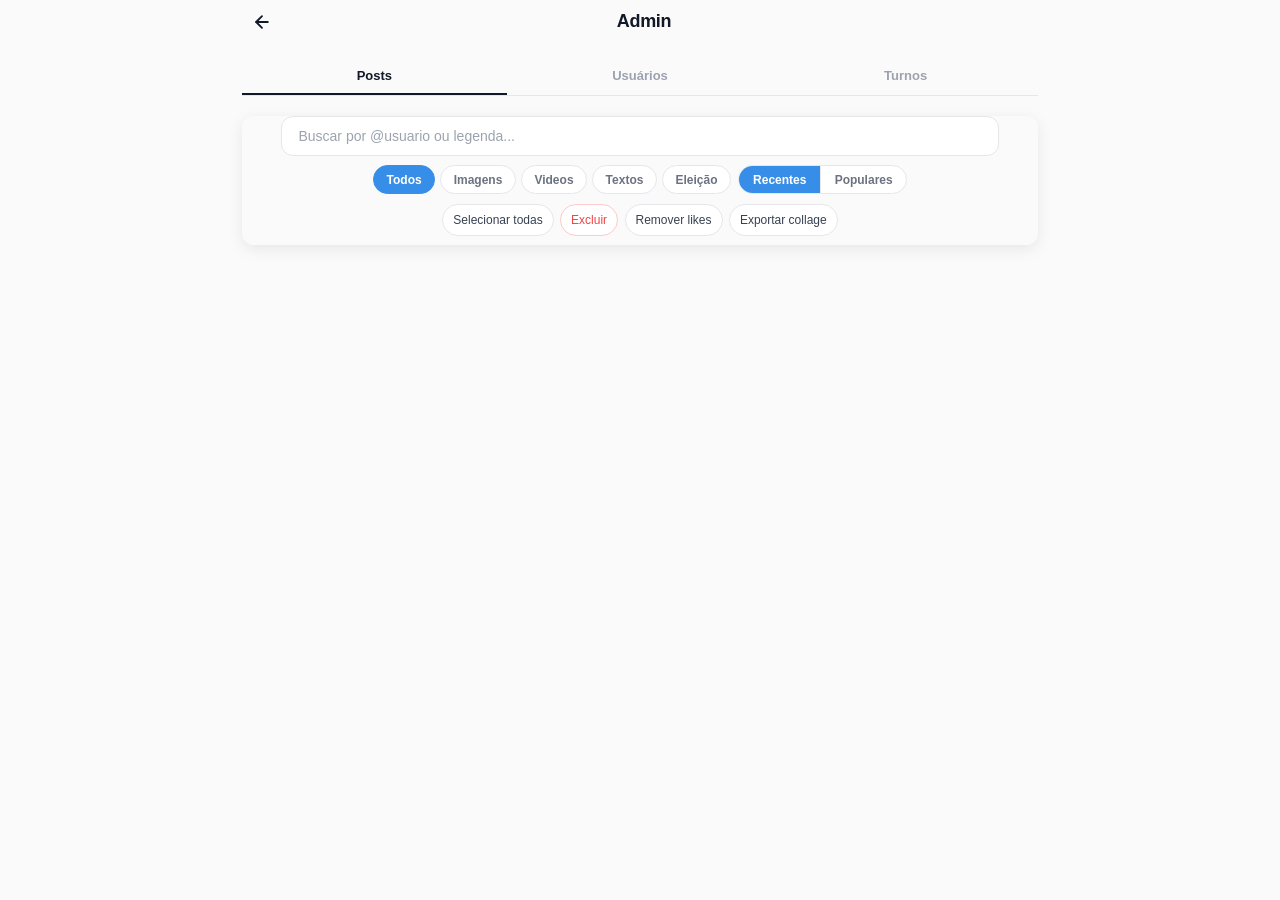
==== templates/admin.html @ de0dff38 "style: wrap admin posts toolbar rows and set search to 90 percent width" ====
<!doctype html>
<html lang="pt-BR">
<head>
  <meta charset="utf-8">
  <meta name="viewport" content="width=device-width, initial-scale=1">
  <title>Admin — ArteBonitinha</title>
  <link rel="stylesheet" href="/static/css/style.css">
  <link rel="stylesheet" href="/static/css/admin.css">
  <script src="/static/js/theme.js"></script>
</head>
<body class="admin-page">

  <div class="admin-header">
    <a href="/" class="admin-back"><svg class="back-icon" width="20" height="20" viewBox="0 0 24 24" fill="none" stroke="currentColor" stroke-width="2.2" stroke-linecap="round" stroke-linejoin="round"><path d="M19 12H5"></path><path d="m12 19-7-7 7-7"></path></svg></a>
    <h2>Admin</h2>
    <div class="admin-header-spacer"></div>
  </div>

  <div class="admin-tabs">
    <button class="admin-tab active" data-tab="posts">Posts</button>
    <button class="admin-tab" data-tab="users">Usuários</button>
    <button class="admin-tab" data-tab="turnos">Turnos</button>
  </div>

  <div class="admin-actions" id="actionsPosts">
    <input type="text" class="posts-search" id="postsSearch" placeholder="Buscar por @usuario ou legenda...">
    <div class="admin-scrollrow">
      <div class="admin-post-filters">
        <button class="admin-filter active" data-filter="all">Todos</button>
        <button class="admin-filter" data-filter="image">Imagens</button>
        <button class="admin-filter" data-filter="video">Videos</button>
        <button class="admin-filter" data-filter="text">Textos</button>
        <button class="admin-filter" data-filter="eleicao">Eleição</button>
      </div>
      <div class="admin-sortseg">
        <button class="admin-sortbtn active" data-sort="recent">Recentes</button>
        <button class="admin-sortbtn" data-sort="popular">Populares</button>
      </div>
    </div>
    <div class="admin-scrollrow admin-post-actions-row">
      <button class="admin-btn outline" id="adminSelectAll">Selecionar todas</button>
      <button class="admin-btn danger" id="adminDeleteSelected">Excluir</button>
      <button class="admin-btn outline" id="adminRemoveLikes">Remover likes</button>
      <button class="admin-btn outline" id="adminExportCollage">Exportar collage</button>
    </div>
    <span id="adminStatus"></span>
  </div>

  <div id="tabPosts">
    <div class="admin-grid" id="adminGrid"></div>
    <div class="admin-text-list" id="adminTextList"></div>
  </div>

  <div id="tabUsers" style="display:none">
    <div class="users-search-wrap">
      <input type="text" class="users-search" id="usersSearch" placeholder="Buscar usuário...">
      <span class="users-count" id="usersCount"></span>
    </div>
    <div class="users-list" id="usersList"></div>
  </div>

  <div id="tabTurnos" style="display:none">
    <div class="turnos-panel">
      <div class="turnos-stats">
        <div class="turnos-stat">
          <span class="turnos-stat-label">Turno atual</span>
          <strong id="turnoNumber"></strong>
        </div>
        <div class="turnos-stat">
          <span class="turnos-stat-label">Imagens na disputa</span>
          <strong id="turnoActiveCount"></strong>
        </div>
      </div>
      <div class="turnos-stats">
        <label class="turnos-stat">
          <span class="turnos-stat-label">Passam para a próxima fase</span>
          <input type="number" id="turnoCutoff" value="3" min="1">
        </label>
        <label class="turnos-stat">
          <span class="turnos-stat-label">Modo voto único</span>
          <span class="turnos-check"><input type="checkbox" id="turnoSingleVote">Ativar</span>
        </label>
      </div>
      <div class="turnos-stats">
        <div class="turnos-stat">
          <button class="admin-btn danger" id="turnoAdvance">Avançar turno</button>
        </div>
        <div class="turnos-stat">
          <button class="admin-btn outline" id="turnoReset">Resetar turnos</button>
        </div>
      </div>
      <div class="turnos-history" id="turnosHistory"></div>
    </div>
    <div class="admin-grid" id="turnoGrid"></div>
  </div>

  <div class="admin-actions" id="actionsUsers" style="display:none"></div>

  <div class="admin-actions" id="actionsTurnos" style="display:none"></div>

  <div class="confirm-overlay" id="confirmModal">
    <div class="confirm-card">
      <p id="confirmMsg"></p>
      <div class="confirm-actions">
        <button id="confirmNo" class="confirm-btn">Não</button>
        <button id="confirmYes" class="confirm-btn danger">Excluir</button>
      </div>
    </div>
  </div>

  <script src="/static/js/admin.js"></script>
</body>
</html>
---- static/css/style.css ----
/* === Reset & Base === */
*,
*::before,
*::after {
  margin: 0;
  padding: 0;
  box-sizing: border-box;
}

html {
  font-size: 16px;
  -webkit-text-size-adjust: 100%;
  scrollbar-width: none;
}

html::-webkit-scrollbar {
  display: none;
}

:root {
  color-scheme: light;
  --bg: #fafafa;
  --surface: #ffffff;
  --surface-2: #f3f4f6;
  --surface-3: #f9fafb;
  --border: #e5e7eb;
  --border-strong: #d1d5db;
  --text: #111827;
  --text-soft: #374151;
  --text-secondary: #6b7280;
  --text-muted: #9ca3af;
  --btn-bg: #378ee9;
  --btn-text: #ffffff;
  --btn-hover: #2a7ad4;
  --danger: #ef4444;
  --danger-soft: #fef2f2;
  --accent: #1877f2;
  --accent-soft: #e4f0ff;
  --button-secondary: #e5e7eb;
}

[data-theme="dark"] {
  color-scheme: dark;
  --bg: #000000;
  --surface: #121212;
  --surface-2: #1a1a1a;
  --surface-3: #262626;
  --border: #262626;
  --border-strong: #3a3a3a;
  --text: #f5f5f5;
  --text-soft: #e0e0e0;
  --text-secondary: #a8a8a8;
  --text-muted: #8e8e8e;
  --btn-bg: #378ee9;
  --btn-text: #ffffff;
  --btn-hover: #2a7ad4;
  --danger: #ed4956;
  --danger-soft: #2a1a1a;
  --accent: #4599ff;
  --accent-soft: #1a2a3a;
  --button-secondary: #2a2a2a;
}

[data-theme="dark"] .rank-gold { background: #3a2f14; color: #fcd34d; }
[data-theme="dark"] .rank-silver { background: #2a2f36; color: #cbd5e1; }
[data-theme="dark"] .rank-bronze { background: #3a2616; color: #fdba74; }

[data-theme="dark"] img[src$="/upvote.svg"],
[data-theme="dark"] img[src$="/comments.svg"],
[data-theme="dark"] img[src$="/download.svg"],
[data-theme="dark"] img[src$="/grid.svg"],
[data-theme="dark"] img[src$="/back.svg"],
[data-theme="dark"] img[src$="/trash.svg"],
[data-theme="dark"] img[src$="/zip.svg"],
[data-theme="dark"] img[src$="/NSFW.svg"],
[data-theme="dark"] img[src$="/eleicao.svg"],
[data-theme="dark"] img[src$="/image.svg"],
[data-theme="dark"] img[src$="/camera.svg"] {
  filter: invert(1);
}

body {
  font-family: -apple-system, BlinkMacSystemFont, "Segoe UI", Roboto, "Helvetica Neue", Arial, sans-serif;
  color: var(--text);
  background: var(--bg);
  min-height: 100dvh;
  line-height: 1.5;
  -webkit-tap-highlight-color: transparent;
  -webkit-font-smoothing: antialiased;
  overflow-x: hidden;
  scrollbar-width: none;
}

body::-webkit-scrollbar {
  display: none;
}

img {
  display: block;
  max-width: 100%;
}

/* === Header === */
header {
  display: flex;
  align-items: center;
  justify-content: space-between;
  padding: 0 1rem;
  height: 42px;
  background: var(--surface);
  border-bottom: 1px solid var(--border);
  position: sticky;
  top: 0;
  z-index: 100;
  transition: transform 0.25s ease;
}

header.hidden {
  transform: translateY(-100%);
}

.header-sections {
  width: 100%;
  max-width: 640px;
  display: flex;
  height: 42px;
  background: var(--surface);
  border-bottom: 1px solid var(--border);
  margin: 0 auto;
}

.header-section {
  position: relative;
  height: 100%;
  flex: 1;
  display: flex;
  align-items: center;
  justify-content: center;
  cursor: pointer;
  font-weight: 500;
  color: var(--text-muted);
  transition: color 0.2s ease, border-color 0.2s ease;
  border-bottom: 2px solid transparent;
}

.header-section:hover {
  color: var(--text-soft);
}

.header-section.active {
  color: var(--text);
  border-bottom-color: var(--accent);
}

.header-section-sort {
  position: absolute;
  right: 0;
  top: 0;
  width: 15%;
  height: 100%;
  display: flex;
  align-items: center;
  justify-content: center;
}

.header-section-arrow {
  background: none;
  border: none;
  padding: 0;
  color: inherit;
  cursor: pointer;
  display: flex;
  align-items: center;
}

.header-sort-menu {
  position: absolute;
  top: 100%;
  right: 0;
  background: var(--surface);
  border: 1px solid var(--border);
  border-radius: 8px;
  box-shadow: 0 4px 12px rgba(0, 0, 0, 0.1);
  z-index: 200;
  overflow: hidden;
}

.header-sort-menu button {
  display: block;
  width: 100%;
  padding: 0.5rem 1rem;
  background: none;
  border: none;
  cursor: pointer;
  font-size: 0.85rem;
  color: var(--text);
  white-space: nowrap;
  transition: background 0.15s ease;
}

.header-sort-menu button:hover {
  background: var(--surface-2);
}

.header-sort-menu button.active {
  font-weight: 600;
  color: var(--accent);
}

.single-vote-badge {
  margin-left: 6px;
  padding: 1px 7px;
  border-radius: 999px;
  background: var(--accent);
  color: #fff;
  font-size: 0.5625rem;
  font-weight: 700;
  white-space: nowrap;
}

.single-vote-badge[hidden] {
  display: none;
}

.logo {
  display: flex;
  align-items: center;
  gap: 0.5rem;
}

#logo-img {
  width: 30px;
  height: 30px;
  border-radius: 6px;
  overflow: hidden;
}

#logo-img img {
  width: 100%;
  height: 100%;
  object-fit: cover;
}

#logo-name {
  font-size: 1rem;
  font-weight: 600;
  color: var(--text);
  letter-spacing: -0.2px;
}

.user {
  flex-shrink: 0;
  position: relative;
  display: flex;
  align-items: center;
  gap: 0.5rem;
}

.header-grid-btn {
  width: 30px;
  height: 30px;
  border: none;
  border-radius: 8px;
  background: transparent;
  cursor: pointer;
  display: flex;
  align-items: center;
  justify-content: center;
  transition: background 0.15s;
  padding: 0;
}
.header-grid-btn:hover {
  background: var(--surface-2);
}
.header-grid-btn img {
  width: 18px;
  height: 18px;
}

#user-avatar {
  width: 30px;
  height: 30px;
  border-radius: 50%;
  overflow: hidden;
  cursor: pointer;
  transition: opacity 0.15s;
}

#user-avatar:hover {
  opacity: 0.8;
}

#user-avatar img {
  width: 100%;
  height: 100%;
  object-fit: cover;
}

.user-menu {
  display: none;
  position: absolute;
  top: 38px;
  right: 0;
  background: var(--surface);
  border-radius: 8px;
  box-shadow: 0 4px 12px rgba(0,0,0,0.08), 0 0 0 1px rgba(0,0,0,0.04);
  overflow: hidden;
  z-index: 200;
  min-width: 148px;
}

.user-menu.open {
  display: block;
}

.menu-item {
  display: block;
  width: 100%;
  padding: 0.5rem 0.75rem;
  border: none;
  background: none;
  font-size: 0.8125rem;
  font-family: inherit;
  text-align: left;
  color: var(--text-soft);
  cursor: pointer;
  transition: background 0.1s;
}

.menu-item:hover {
  background: var(--surface-2);
}

/* === Header Bell + Notifications === */
.header-bell {
  position: relative;
  background: none;
  border: none;
  color: var(--text-soft);
  cursor: pointer;
  padding: 0.25rem;
  display: flex;
  align-items: center;
  justify-content: center;
  border-radius: 50%;
  transition: background 0.15s;
}

.header-bell:hover {
  background: var(--surface-2);
}

.header-bell-badge {
  position: absolute;
  top: -2px;
  right: -2px;
  background: #f43f5e;
  color: #fff;
  font-size: 0.5625rem;
  font-weight: 700;
  min-width: 14px;
  height: 14px;
  border-radius: 7px;
  display: flex;
  align-items: center;
  justify-content: center;
  padding: 0 3px;
  line-height: 1;
  pointer-events: none;
}

.notif-panel {
  position: absolute;
  top: 38px;
  right: 0;
  background: var(--surface);
  border-radius: 8px;
  box-shadow: 0 4px 12px rgba(0,0,0,0.08), 0 0 0 1px rgba(0,0,0,0.04);
  z-index: 250;
  width: 300px;
  max-height: 400px;
  display: flex;
  flex-direction: column;
  overflow: hidden;
}

.notif-panel[hidden] {
  display: none;
}

.notif-header {
  display: flex;
  align-items: center;
  justify-content: space-between;
  padding: 0.5rem 0.75rem;
  border-bottom: 1px solid var(--border);
}

.notif-title {
  font-size: 0.8125rem;
  font-weight: 700;
  color: var(--text);
}

.notif-push-toggle {
  background: none;
  border: none;
  color: var(--text-muted);
  cursor: pointer;
  padding: 0.2rem;
  border-radius: 50%;
  display: flex;
  align-items: center;
  justify-content: center;
  transition: color 0.15s;
}

.notif-push-toggle:hover {
  color: var(--text);
}

.notif-push-toggle.active {
  color: #f43f5e;
}

.notif-list {
  overflow-y: auto;
  flex: 1;
}

.notif-item {
  padding: 0.5rem 0.75rem;
  border-bottom: 1px solid var(--border);
  cursor: pointer;
  transition: background 0.1s;
}

.notif-item.unread {
  background: var(--surface-2);
}

.notif-item:hover {
  background: var(--surface-2);
}

.notif-item:last-child {
  border-bottom: none;
}

.notif-item-title {
  font-size: 0.75rem;
  font-weight: 700;
  color: var(--text);
  margin-bottom: 0.125rem;
}

.notif-item-body {
  font-size: 0.6875rem;
  color: var(--text-muted);
}

.notif-item-time {
  font-size: 0.5625rem;
  color: var(--text-muted);
  margin-top: 0.125rem;
  opacity: 0.7;
}

.notif-empty {
  padding: 1rem;
  text-align: center;
  font-size: 0.75rem;
  color: var(--text-muted);
}

.notif-clear {
  display: block;
  width: 100%;
  padding: 0.4rem 0.75rem;
  border: none;
  border-bottom: 1px solid var(--border);
  background: none;
  font-size: 0.6875rem;
  font-family: inherit;
  font-weight: 600;
  color: var(--text-muted);
  cursor: pointer;
  text-align: right;
  transition: color 0.15s;
}

.notif-clear:hover {
  color: #f43f5e;
}

/* === Comments === */
.comments-section {
  border-top: 1px solid var(--border);
  padding: 0.75rem 1rem;
}

.comments-list {
  display: flex;
  flex-direction: column;
  max-height: 300px;
  overflow-y: auto;
  margin-bottom: 0.5rem;
  gap: 0.125rem;
}

/* Facebook-style comment */
.comment {
  font-size: 0.8125rem;
  line-height: 1.35;
  position: relative;
}

.comment-main {
  display: flex;
  gap: 0.5rem;
  padding: 0.375rem 0;
}

.comment-avatar {
  width: 32px;
  height: 32px;
  border-radius: 50%;
  overflow: hidden;
  flex-shrink: 0;
  background: var(--surface-2);
}

.comment-avatar img {
  width: 100%;
  height: 100%;
  object-fit: cover;
}

.comment-body {
  flex: 1;
  min-width: 0;
}

.comment-bubble {
  background: var(--surface-3);
  border-radius: 12px;
  padding: 0.375rem 0.625rem;
  display: inline-block;
  max-width: 100%;
}

.comment-user {
  font-weight: 700;
  font-size: 0.8125rem;
  display: block;
  margin-bottom: 0.2rem;
}

.comment-text {
  color: var(--text-soft);
  word-break: break-word;
  display: block;
}

.comment-meta {
  display: flex;
  flex-wrap: wrap;
  align-items: center;
  gap: 0.625rem;
  padding: 0.125rem 0.625rem;
}

.comment-time {
  font-size: 0.6875rem;
  color: var(--text-muted);
}

.comment-reply-btn {
  border: none;
  background: none;
  color: var(--text-muted);
  font-size: 0.6875rem;
  font-weight: 700;
  font-family: inherit;
  cursor: pointer;
  padding: 0;
  border-radius: 4px;
  transition: color 0.15s;
  text-transform: uppercase;
  letter-spacing: 0.02em;
}

.comment-reply-btn:hover {
  color: var(--text-secondary);
}

.comment-like-btn {
  border: none;
  background: none;
  color: var(--text-muted);
  font-size: 0.6875rem;
  font-weight: 700;
  font-family: inherit;
  cursor: pointer;
  padding: 0;
  border-radius: 4px;
  transition: color 0.15s;
  display: inline-flex;
  align-items: center;
  gap: 0.15rem;
}

.comment-like-btn:hover {
  color: var(--danger);
}

.comment-like-btn.liked {
  color: var(--danger);
}

.comment-like-count {
  font-size: 0.6875rem;
  font-weight: 700;
  color: var(--text-muted);
  cursor: pointer;
  border-radius: 4px;
  padding: 0 0.125rem;
}

.comment-like-count:hover {
  color: var(--text-secondary);
}

.comment-likers {
  flex-basis: 100%;
  display: flex;
  flex-wrap: wrap;
  gap: 0.25rem;
  padding: 0.2rem 0;
}

.comment-likers[hidden] {
  display: none;
}

.comment-liker-tag {
  font-size: 0.625rem;
  font-weight: 600;
  background: var(--surface-2);
  color: var(--text-secondary);
  border-radius: 8px;
  padding: 0.125rem 0.4rem;
  white-space: nowrap;
}

/* === Comment owner menu (3 dots) === */
.comment-owner-actions {
  position: relative;
  flex-shrink: 0;
}

.comment-menu-btn,
.feed-menu-btn {
  background: none;
  border: none;
  cursor: pointer;
  padding: 4px;
  border-radius: 50%;
  color: var(--text-secondary);
  display: inline-flex;
  align-items: center;
  justify-content: center;
  transition: background 0.15s;
}

.comment-menu-btn:hover,
.feed-menu-btn:hover {
  background: var(--surface-2);
  color: var(--text);
}

.comment-menu {
  position: absolute;
  top: calc(100% + 2px);
  right: 0;
  z-index: 30;
  min-width: 130px;
  background: var(--surface);
  border: 1px solid var(--border);
  border-radius: 8px;
  box-shadow: 0 4px 12px rgba(0, 0, 0, 0.1);
  overflow: hidden;
}

.comment-menu[hidden] {
  display: none;
}

.comment-menu-item {
  display: block;
  width: 100%;
  padding: 0.5rem 1rem;
  border: none;
  background: none;
  text-align: left;
  font-family: inherit;
  font-size: 0.85rem;
  color: var(--text);
  white-space: nowrap;
  cursor: pointer;
  transition: background 0.15s ease;
}

.comment-menu-item:hover {
  background: var(--surface-2);
}

.comment-menu-item.comment-delete,
.comment-menu-item.feed-delete {
  color: var(--danger);
  font-weight: 600;
}

.comment.editing .comment-owner-actions {
  display: none !important;
}

.comment-children {
  padding-left: 2.25rem;
}

.comment-depth-2 .comment-children {
  padding-left: 1.75rem;
}

.comment-depth-2 .comment-avatar {
  width: 24px;
  height: 24px;
}

.comment-reply-send {
  width: 32px;
  height: 32px;
  padding: 0;
  border: none;
  border-radius: 50%;
  background: var(--btn-bg);
  color: var(--btn-text);
  display: flex;
  align-items: center;
  justify-content: center;
  cursor: pointer;
  flex-shrink: 0;
  transition: background 0.15s;
}

.comment-reply-send:hover {
  background: var(--btn-hover);
}

.comment-form {
  position: relative;
}

.comment-textarea {
  flex: 1;
  min-width: 0;
  width: 100%;
  display: block;
  min-height: 40px;
  max-height: 150px;
  padding: 0.5rem 2.9rem 0.5rem 0.75rem;
  border: 1px solid var(--border-strong);
  border-radius: 17px;
  font-size: 0.875rem;
  font-family: inherit;
  line-height: 1.4;
  outline: none;
  background: var(--surface-3);
  transition: border-color 0.15s;
  resize: none;
  overflow-y: auto;
  scrollbar-width: thin;
  scrollbar-color: var(--border-strong) transparent;
  box-sizing: border-box;
}

.comment-textarea::-webkit-scrollbar {
  width: 4px;
}
.comment-textarea::-webkit-scrollbar-thumb {
  background: var(--border-strong);
  border-radius: 4px;
}
.comment-textarea::-webkit-scrollbar-track {
  background: transparent;
}

.comment-textarea:focus {
  border-color: var(--text-secondary);
}

.comment-form button {
  position: absolute;
  right: 3px;
  bottom: 3px;
  width: 34px;
  height: 34px;
  padding: 0;
  border: none;
  border-radius: 50%;
  background: var(--btn-bg);
  color: var(--btn-text);
  display: flex;
  align-items: center;
  justify-content: center;
  cursor: pointer;
  flex-shrink: 0;
  transition: background 0.15s;
}

.comment-form button:hover {
  background: var(--btn-hover);
}

/* === Comment edit (facebook style) === */
.comment-bubble.editing {
  width: 100%;
  background: transparent;
  padding: 0;
}

.comment-edit-form {
  display: flex;
  flex-direction: column;
  width: 100%;
}

.comment-edit-row {
  position: relative;
}

.comment-edit-textarea {
  display: block;
  width: 100%;
  min-width: 0;
  min-height: 40px;
  max-height: 150px;
  padding: 0.5rem 2.9rem 0.5rem 0.75rem;
  border: 1.5px solid var(--btn-bg);
  border-radius: 17px;
  font-size: 0.875rem;
  font-family: inherit;
  line-height: 1.4;
  outline: none;
  background: var(--surface-3);
  color: var(--text);
  resize: none;
  box-sizing: border-box;
  overflow-y: auto;
}

.comment-edit-btn {
  position: absolute;
  right: 4px;
  bottom: 4px;
  width: 30px;
  height: 30px;
  padding: 0;
  border: none;
  border-radius: 50%;
  background: var(--btn-bg);
  color: var(--btn-text);
  display: flex;
  align-items: center;
  justify-content: center;
  cursor: pointer;
  transition: background 0.15s;
}

.comment-edit-btn:hover {
  background: var(--btn-hover);
}

.comment-edit-hint {
  margin-top: 0.25rem;
  font-size: 0.6875rem;
  color: var(--text-muted);
}

.comment-edit-hint a {
  color: var(--btn-bg);
  font-weight: 600;
  text-decoration: none;
}

.comment-edit-hint a:hover {
  text-decoration: underline;
}

@media (max-width: 22rem) {
  .comment-textarea {
    font-size: 0.8125rem;
    min-height: 36px;
    padding: 0.375rem 2.6rem 0.375rem 0.5rem;
  }
  .comment-form button {
    width: 30px;
    height: 30px;
  }
}

.back-icon {
  width: 20px;
  height: 20px;
  vertical-align: middle;
}

/* === Grid gallery === */
.grid-overlay {
  display: none;
  position: fixed;
  inset: 0;
  background: rgba(0,0,0,0.55);
  z-index: 400;
  align-items: center;
  justify-content: center;
  padding: 1rem;
}

.grid-overlay.open {
  display: flex;
}

.grid-panel {
  background: var(--surface);
  border-radius: 10px;
  width: 100%;
  max-width: min(520px, 100vw - 2rem);
  max-height: 80dvh;
  display: flex;
  flex-direction: column;
  overflow: hidden;
}

.grid-header {
  display: flex;
  align-items: center;
  justify-content: space-between;
  padding: 0.75rem 1rem;
  border-bottom: 1px solid var(--border);
}

.grid-title {
  font-size: 1rem;
  font-weight: 600;
  color: var(--text);
}

.grid-close {
  width: 28px;
  height: 28px;
  border: none;
  border-radius: 50%;
  background: transparent;
  color: var(--text-secondary);
  font-size: 1.25rem;
  line-height: 1;
  cursor: pointer;
}

.grid-close:hover {
  background: var(--surface-2);
}

.sort-select {
  height: 26px;
  padding: 0 0.4rem;
  border: 1px solid var(--border-strong);
  border-radius: 6px;
  background: var(--surface);
  color: var(--text-secondary);
  font-size: 0.75rem;
  font-family: inherit;
  cursor: pointer;
  flex-shrink: 0;
}

.grid-thumbs {
  display: grid;
  grid-template-columns: repeat(auto-fill, minmax(96px, 1fr));
  gap: 0.4rem;
  padding: 0.75rem;
  overflow-y: auto;
}

.grid-thumb {
  position: relative;
  width: 100%;
  height: 96px;
  border: 2px solid transparent;
  border-radius: 6px;
  overflow: hidden;
  cursor: pointer;
  background: var(--surface-2);
  padding: 0;
}

.grid-thumb img,
.grid-thumb video {
  position: absolute;
  inset: 0;
  width: 100%;
  height: 100%;
  object-fit: cover;
  display: block;
}

.grid-thumb.active {
  border-color: var(--text);
}

/* === Feed create post (Twitter style) === */
.feed-create {
  max-width: 640px;
  margin: 0 auto;
}

.feed-create[hidden] {
  display: none;
}

.feed-create-inner {
  display: flex;
  gap: 0.75rem;
  padding: 0.625rem 1rem 0;
  background: var(--surface);
}

.feed-create-avatar {
  width: 40px;
  height: 40px;
  border-radius: 50%;
  object-fit: cover;
  flex-shrink: 0;
  background: var(--surface-2);
}

.feed-create-main {
  flex: 1;
  min-width: 0;
  display: flex;
  flex-direction: column;
}

.feed-create-input {
  width: 100%;
  min-height: 44px;
  max-height: 150px;
  padding: 0.5rem 0 0.25rem;
  border: none;
  background: transparent;
  color: var(--text);
  font-size: 1.0625rem;
  font-family: inherit;
  line-height: 1.4;
  outline: none;
  resize: none;
  overflow-y: auto;
  scrollbar-width: thin;
  scrollbar-color: var(--border-strong) transparent;
}

.feed-create-input::-webkit-scrollbar { width: 4px; }
.feed-create-input::-webkit-scrollbar-thumb { background: var(--border-strong); border-radius: 4px; }
.feed-create-input::-webkit-scrollbar-track { background: transparent; }

.feed-create-input::placeholder {
  color: var(--text-muted);
}

.feed-create-toolbar {
  display: flex;
  align-items: center;
  gap: 0.125rem;
  margin-top: auto;
  padding: 0.2rem 0.2rem;
  border-top: 1px solid var(--border);
}

.feed-create-icon {
  width: 34px;
  height: 34px;
  border: none;
  border-radius: 50%;
  background: transparent;
  display: flex;
  align-items: center;
  justify-content: center;
  cursor: pointer;
  flex-shrink: 0;
  color: var(--btn-bg);
  transition: background 0.15s;
}

.feed-create-icon:hover {
  background: var(--accent-soft);
}

.feed-create-icon svg {
  display: block;
}

.feed-create-divider {
  width: 1px;
  height: 20px;
  background: var(--border-strong);
  margin: 0 0.15rem;
  flex-shrink: 0;
}

.feed-create-icon.active {
  background: var(--danger-soft);
  color: var(--danger);
}

.feed-create-send {
  margin-left: auto;
  width: 34px;
  height: 34px;
  padding: 0;
  display: flex;
  align-items: center;
  justify-content: center;
  border: none;
  border-radius: 9999px;
  background: var(--btn-bg);
  color: var(--btn-text);
  font-size: 0.9375rem;
  font-weight: 700;
  font-family: inherit;
  letter-spacing: 0.01em;
  cursor: pointer;
  flex-shrink: 0;
  transition: background 0.15s, opacity 0.15s;
}

.feed-create-send:hover:not(:disabled) {
  background: var(--btn-hover);
}

.feed-create-send:disabled {
  opacity: 0.5;
  cursor: not-allowed;
}

.feed-create-preview {
  position: relative;
  border-radius: 8px;
  overflow: hidden;
  border: 1px solid var(--border);
  margin-top: 0.5rem;
}

.feed-create-preview[hidden] {
  display: none;
}

.feed-create-preview img {
  width: 100%;
  max-height: 160px;
  object-fit: contain;
  background: var(--surface-2);
  display: block;
}

.feed-create-preview-remove {
  position: absolute;
  top: 0.35rem;
  right: 0.35rem;
  width: 24px;
  height: 24px;
  border: none;
  border-radius: 50%;
  background: rgba(0,0,0,0.55);
  color: #fff;
  font-size: 0.875rem;
  line-height: 1;
  cursor: pointer;
}

.feed-create-nsfw {
  position: absolute;
  top: 0.35rem;
  left: 0.35rem;
  padding: 0.15rem 0.45rem;
  border: none;
  border-radius: 4px;
  background: rgba(0,0,0,0.45);
  color: rgba(255,255,255,0.7);
  font-size: 0.6875rem;
  font-weight: 700;
  font-family: inherit;
  cursor: pointer;
  transition: background 0.15s, color 0.15s;
  display: none;
}

.feed-create-nsfw.visible {
  display: block;
}

.feed-create-nsfw.active {
  background: var(--danger);
  color: #fff;
}

/* === Feed view === */
.feed-view {
  display: flex;
  flex-direction: column;
  gap: 1rem;
  max-width: 640px;
  margin: 0 auto;
  min-height: 100dvh;
}

.feed-view[hidden] {
  display: none;
}

.feed-sort-wrap {
  max-width: 640px;
  margin: 0rem auto;
  padding: 0 max(0.1rem, 0.1vw);
  justify-content: flex-start;
  align-items: center;
  gap: 0.5rem;
  display: flex;
}

.feed-sort-wrap[hidden] {
  display: none;
}

.feed-tabs {
  display: flex;
  align-items: center;
  gap: 0.4rem;
}

.feed-tab-dropdown {
  position: relative;
}

.feed-tab {
  display: inline-flex;
  align-items: center;
  gap: 0.25rem;
  padding: 0.35rem 0.8rem;
  border: none;
  border-radius: 999px;
  background: transparent;
  color: var(--text-secondary);
  font-size: 0.85rem;
  font-weight: 500;
  font-family: inherit;
  cursor: pointer;
  transition: background 0.15s ease, color 0.15s ease;
}

.feed-tab:hover {
  background: var(--surface-2);
}

.feed-tab.active {
  background: var(--accent-soft);
  color: var(--accent);
  font-weight: 600;
}

.feed-tab-caret {
  transition: transform 0.15s ease;
}

#tabFollowingWrap.open .feed-tab-caret {
  transform: rotate(180deg);
}

.feed-tab-add {
  display: inline-flex;
  align-items: center;
  justify-content: center;
  width: 30px;
  height: 30px;
  margin-left: auto;
  border: none;
  border-radius: 50%;
  background: var(--accent);
  color: #fff;
  cursor: pointer;
  flex-shrink: 0;
  transition: filter 0.15s ease, transform 0.15s ease;
}

.feed-tab-add:hover {
  filter: brightness(1.1);
}

.feed-tab-add:active {
  transform: scale(0.92);
}

.feed-tab-menu {
  position: absolute;
  top: calc(100% + 0.35rem);
  left: 0;
  min-width: 100%;
  padding: 0.3rem;
  border: 1px solid var(--border);
  border-radius: 10px;
  background: var(--surface);
  box-shadow: 0 6px 18px rgba(0, 0, 0, 0.12);
  display: none;
  flex-direction: column;
  gap: 0.15rem;
  z-index: 50;
}

.feed-tab-menu.open {
  display: flex;
}

.feed-tab-option {
  padding: 0.4rem 0.7rem;
  border: none;
  border-radius: 7px;
  background: transparent;
  color: var(--text-secondary);
  font-size: 0.8rem;
  font-family: inherit;
  text-align: left;
  white-space: nowrap;
  cursor: pointer;
}

.feed-tab-option:hover {
  background: var(--surface-2);
}

.feed-tab-option.active {
  background: var(--accent-soft);
  color: var(--accent);
  font-weight: 600;
}


.feed-card {
  background: var(--surface);
  border: 1px solid var(--border);
  overflow: hidden;
}

.feed-owner {
  display: flex;
  align-items: center;
  gap: 0.25rem;
  padding-top: 0.5rem;
  padding-left: 0.5rem;
  padding-right: 0.5rem;
  font-size: 0.8rem;
  font-weight: 600;
  min-width: 0;
  overflow: hidden;
}

.feed-avatar {
  width: 24px;
  height: 24px;
  border-radius: 50%;
  object-fit: cover;
  background: var(--surface-2);
  cursor: pointer;
}

.feed-owner-name {
  font-size: 0.8rem;
  font-weight: 600;
  color: var(--text-secondary);
  min-width: 0;
  overflow: hidden;
  text-overflow: ellipsis;
  white-space: nowrap;
  cursor: pointer;
}

.feed-time {
  font-size: 0.75rem;
  font-weight: 400;
  color: var(--text-muted);
  white-space: nowrap;
  flex-shrink: 0;
}

.feed-singlevote {
  margin-right: 0.5rem;
  padding: 0.3rem 0.5rem;
  border-radius: 4px;
  font-size: 0.6875rem;
  font-weight: 500;
  color: var(--text-secondary);
  background: var(--surface-2);
  white-space: nowrap;
  flex-shrink: 0;
}

.feed-owner-flags {
  display: flex;
  align-items: center;
  gap: 0.25rem;
  margin-left: auto;
  flex-shrink: 0;
}

.feed-nsfw-badge {
  padding: 0.1rem 0.4rem;
  border-radius: 4px;
  font-size: 0.6875rem;
  font-weight: 600;
  color: #fff;
  background: var(--danger);
  white-space: nowrap;
  flex-shrink: 0;
}

.feed-eleicao-badge {
  padding: 0.1rem 0.4rem;
  border-radius: 4px;
  font-size: 0.6875rem;
  font-weight: 600;
  color: #fff;
  background: var(--btn-bg);
  white-space: nowrap;
  flex-shrink: 0;
}

.feed-img {
  background: var(--surface-2);
}

.feed-img img {
  width: 100%;
  max-height: 80dvh;
  object-fit: contain;
  display: block;
}

.feed-img .video-player video {
  width: 100%;
  max-height: 80dvh;
  object-fit: contain;
  display: block;
  background: #000;
}

.feed-carousel {
  position: relative;
  overflow: hidden;
  background: var(--surface-2);
}

.feed-carousel-slide {
  display: none;
}
.feed-carousel-slide.active {
  display: block;
}

.feed-carousel-slide img,
.feed-carousel-slide .video-player {
  width: 100%;
  max-height: 80dvh;
  object-fit: contain;
  display: block;
}

.feed-carousel-dots {
  display: flex;
  justify-content: center;
  gap: 0.3rem;
  padding: 0.4rem 0;
}

.feed-carousel-dot {
  width: 6px;
  height: 6px;
  border-radius: 50%;
  background: var(--border-strong);
  cursor: pointer;
  transition: background 0.2s;
}
.feed-carousel-dot.active {
  background: var(--text);
}

.composer-media-previews,
.feed-create-previews {
  display: flex;
  gap: 0.5rem;
  flex-wrap: wrap;
  padding: 0.5rem 1rem;
}

.feed-create .composer-zip-preview {
  margin: 0 1rem;
}

.feed-create-zip {
  display: flex;
  align-items: center;
  gap: 0.625rem;
  margin: 0.5rem 1rem 0;
  padding: 0.45rem 0.5rem 0.45rem 0.6rem;
  border: 1px solid var(--border);
  border-radius: 10px;
  background: var(--surface-2);
}

.feed-create-zip[hidden] {
  display: none;
}

.feed-create-zip-icon {
  flex-shrink: 0;
}

.feed-create-zip-info {
  display: flex;
  flex-direction: column;
  flex: 1;
  min-width: 0;
  line-height: 1.25;
}

.feed-create-zip-name {
  font-size: 0.8125rem;
  font-weight: 600;
  color: var(--text);
  overflow: hidden;
  text-overflow: ellipsis;
  white-space: nowrap;
}

.feed-create-zip-size {
  font-size: 0.6875rem;
  color: var(--text-secondary);
}

.feed-create-zip-remove {
  width: 24px;
  height: 24px;
  flex-shrink: 0;
  display: flex;
  align-items: center;
  justify-content: center;
  border: none;
  border-radius: 50%;
  background: transparent;
  color: var(--text-secondary);
  font-size: 1.05rem;
  line-height: 1;
  cursor: pointer;
  transition: background 0.15s, color 0.15s;
}

.feed-create-zip-remove:hover {
  background: var(--danger-soft);
  color: var(--danger);
}

.composer-preview-item {
  position: relative;
  width: 80px;
  height: 80px;
  border-radius: 8px;
  overflow: hidden;
  flex-shrink: 0;
  background: var(--surface-2);
}

.composer-preview-item img,
.composer-preview-item video {
  width: 100%;
  height: 100%;
  object-fit: cover;
  display: block;
}

.composer-preview-item .composer-remove {
  position: absolute;
  top: 2px;
  right: 2px;
  width: 20px;
  height: 20px;
  border: none;
  border-radius: 50%;
  background: rgba(0,0,0,0.6);
  color: #fff;
  font-size: 14px;
  line-height: 1;
  cursor: pointer;
  display: flex;
  align-items: center;
  justify-content: center;
}

.feed-actions {
  display: flex;
  align-items: center;
  gap: 0.5rem;
  padding: 0.5rem 0.75rem 0;
}

.feed-like,
.feed-comment-toggle,
.feed-download {
  display: inline-flex;
  align-items: center;
  justify-content: center;
  width: 36px;
  height: 36px;
  border: none;
  border-radius: 50%;
  background: transparent;
  cursor: pointer;
}

.feed-delete {
  margin-left: auto;
  display: inline-flex;
  align-items: center;
  justify-content: center;
  width: 36px;
  height: 36px;
  border: none;
  border-radius: 50%;
  background: transparent;
  cursor: pointer;
  margin-left: 0.8rem;
}

.feed-like:hover,
.feed-comment-toggle:hover,
.feed-download:hover,
.feed-delete:hover {
  background: var(--surface-2);
}

.feed-like img,
.feed-comment-toggle img,
.feed-download img {
  width: 20px;
  height: 20px;
  transition: transform 0.15s ease;
}

.feed-like.liked img {
  animation: like-pop 0.35s cubic-bezier(0.175, 0.885, 0.32, 1.275);
}

@keyframes like-pop {
  0% { transform: scale(1); }
  50% { transform: scale(1.4); }
  100% { transform: scale(1); }
}

.feed-owner .feed-delete img {
  width: 16px;
  height: 16px;
}

.feed-likes,
.feed-comment-count {
  font-size: 0.875rem;
  font-weight: 600;
  color: var(--text-soft);
  min-width: 1.2em;
}

.feed-likes {
  cursor: pointer;
}

.feed-caption {
  padding: 0.25rem 0.75rem;
  font-size: 0.875rem;
  color: var(--text-soft);
  word-break: break-word;
  white-space: pre-wrap;
}

.feed-card-text {
  border-left: 3px solid #0d0e41;
}

.feed-card-text .feed-caption-text {
  font-size: 1rem;
  line-height: 1.5;
  color: var(--text);
}

.new-posts-banner {
  max-width: 640px;
  margin: 0 auto;
  padding: 1rem;
  cursor: pointer;
}

.new-posts-inner {
  background: #378ee9;
  color: #fff;
  text-align: center;
  padding: 0.4rem 0.75rem;
  font-size: 0.8rem;
  font-weight: 600;
  border-radius: 10px;
  transition: background 0.2s;
}
.new-posts-banner:hover .new-posts-inner {
  background: #2a7ad4;
}
.new-posts-banner:hover .new-posts-inner {
  background: #4f46e5;
}

.feed-likers {
  display: none;
  flex-wrap: wrap;
  gap: 0.3rem;
  padding: 0.4rem 0.75rem;
}
.feed-likers.open {
  display: flex;
}

.feed-likers .liker-tag {
  font-size: 0.6875rem;
  font-weight: 600;
  background: var(--surface-2);
  color: var(--text-secondary);
  border-radius: 8px;
  padding: 0.125rem 0.45rem;
  white-space: nowrap;
}

.feed-comments {
  border-top: 1px solid var(--border);
  padding: 0.5rem 0.75rem 0.75rem;
}

.feed-comments-list {
  display: flex;
  flex-direction: column;
  max-height: 400px;
  overflow-y: auto;
  margin-bottom: 0.5rem;
  gap: 0.125rem;
}

.feed-reply-indicator {
  display: none;
  align-items: center;
  gap: 0.5rem;
  padding: 0.3rem 0.5rem;
  margin-bottom: 0.5rem;
  background: var(--surface-2);
  border-radius: 8px;
  font-size: 0.8rem;
  color: var(--text-secondary);
}

.feed-reply-indicator.visible {
  display: flex;
}

.feed-reply-text {
  flex: 1;
}

.feed-reply-cancel {
  width: 20px;
  height: 20px;
  border: none;
  border-radius: 50%;
  background: transparent;
  color: var(--text-muted);
  font-size: 1rem;
  cursor: pointer;
  display: flex;
  align-items: center;
  justify-content: center;
}

.feed-reply-cancel:hover {
  color: var(--danger);
}

.feed-comment-form .comment-textarea {
  max-height: 120px;
}

/* === Composer modal (create post) === */
.composer-overlay {
  display: none;
  position: fixed;
  inset: 0;
  background: rgba(0,0,0,0.3);
  z-index: 300;
  align-items: center;
  justify-content: center;
  padding: 1rem;
}

.composer-overlay.open {
  display: flex;
}

.composer-card {
  background: var(--surface);
  border-radius: 8px;
  padding: 1rem;
  width: 100%;
  max-width: 480px;
  display: flex;
  flex-direction: column;
  gap: 0.5rem;
  box-shadow: 0 8px 24px rgba(0,0,0,0.12);
}

.composer-header {
  display: flex;
  align-items: center;
  justify-content: space-between;
}

.composer-header h2 {
  font-size: 1rem;
  font-weight: 600;
  color: var(--text);
}

.composer-close {
  width: 28px;
  height: 28px;
  border: none;
  border-radius: 50%;
  background: transparent;
  color: var(--text-secondary);
  font-size: 1.25rem;
  line-height: 1;
  cursor: pointer;
}

.composer-close:hover {
  background: var(--surface-2);
}

.composer-preview {
  position: relative;
  border-radius: 8px;
  overflow: hidden;
  border: 1px solid var(--border);
  background: var(--surface);
}

.composer-preview img {
  width: 100%;
  max-height: 240px;
  object-fit: contain;
  background: var(--surface-2);
}

.composer-zip-preview {
  display: flex;
  align-items: center;
  gap: 0.5rem;
  padding: 0.4rem 2.2rem 0.4rem 0.75rem;
  font-size: 0.8125rem;
  color: var(--text-soft);
  max-width: 100%;
  min-width: 0;
  min-height: 36px;
}

.composer-zip-preview span {
  overflow: hidden;
  text-overflow: ellipsis;
  white-space: nowrap;
}

.composer-preview[hidden] {
  display: none;
}

.composer-remove {
  position: absolute;
  top: 0.4rem;
  right: 0.4rem;
  width: 28px;
  height: 28px;
  border: none;
  border-radius: 50%;
  background: rgba(0,0,0,0.55);
  color: var(--btn-text);
  font-size: 1rem;
  line-height: 1;
  cursor: pointer;
}

.composer-text {
  width: 100%;
  min-height: 42px;
  padding: 0.5rem 0.6rem;
  border: 1px solid var(--border-strong);
  border-radius: 8px;
  font-size: 0.875rem;
  font-family: inherit;
  resize: vertical;
  outline: none;
  background: var(--surface);
  transition: border-color 0.15s;
}

.composer-text:focus {
  border-color: var(--text);
  box-shadow: 0 0 0 3px rgba(0,0,0,0.06);
}



.composer-actions {
  display: flex;
  align-items: center;
  flex-wrap: wrap;
  gap: 0.5rem;
  justify-content: flex-end;
}

.composer-add {
  display: inline-flex;
  align-items: center;
  justify-content: center;
  width: 36px;
  height: 36px;
  padding: 0;
  border: 1px solid var(--border-strong);
  border-radius: 6px;
  background: var(--surface);
  color: var(--text-soft);
  cursor: pointer;
  transition: background 0.15s;
}

.composer-add:hover {
  background: var(--surface-3);
}

.composer-post {
  display: inline-flex;
  align-items: center;
  justify-content: center;
  width: 36px;
  height: 36px;
  padding: 0;
  border: none;
  border-radius: 50%;
  background: var(--btn-bg);
  color: var(--btn-text);
  cursor: pointer;
  transition: background 0.15s;
}

.composer-post:hover:not(:disabled) {
  background: var(--btn-hover);
}

.composer-post:disabled {
  background: var(--border-strong);
  cursor: not-allowed;
}

/* === Lightbox === */
.lightbox-overlay {
  display: none;
  position: fixed;
  inset: 0;
  background: rgba(0,0,0,0.92);
  z-index: 500;
  flex-direction: column;
}

.lightbox-overlay.open {
  display: flex;
}

.lightbox-header {
  display: flex;
  align-items: center;
  justify-content: space-between;
  padding: 0.5rem 0.75rem;
  z-index: 2;
  flex-shrink: 0;
}

.lightbox-info {
  display: flex;
  align-items: center;
  gap: 0.5rem;
  min-width: 0;
}

.lightbox-avatar {
  width: 28px;
  height: 28px;
  border-radius: 50%;
  object-fit: cover;
  flex-shrink: 0;
}

.lightbox-owner {
  font-size: 0.8125rem;
  font-weight: 600;
  color: #fff;
  min-width: 0;
  overflow: hidden;
  text-overflow: ellipsis;
  white-space: nowrap;
}

.lightbox-likes {
  font-size: 0.75rem;
  color: rgba(255,255,255,0.5);
  flex-shrink: 0;
}

.lightbox-close {
  width: 32px;
  height: 32px;
  border: none;
  border-radius: 50%;
  background: rgba(255,255,255,0.1);
  color: #fff;
  font-size: 1.25rem;
  line-height: 1;
  cursor: pointer;
  flex-shrink: 0;
  transition: background 0.15s;
}

.lightbox-close:hover {
  background: rgba(255,255,255,0.2);
}

.lightbox-body {
  flex: 1;
  display: flex;
  align-items: center;
  justify-content: center;
  position: relative;
  overflow: hidden;
  min-height: 0;
}

.lightbox-img-wrap {
  display: flex;
  align-items: center;
  justify-content: center;
  width: 100%;
  height: 100%;
  touch-action: none;
  cursor: grab;
}

.lightbox-img-wrap.zoomed {
  cursor: grab;
}

.lightbox-img {
  max-width: 100%;
  max-height: 100%;
  object-fit: contain;
  user-select: none;
  -webkit-user-drag: none;
  transition: transform 0.1s ease-out;
  will-change: transform;
}

.lightbox-nav {
  position: absolute;
  top: 50%;
  transform: translateY(-50%);
  width: 40px;
  height: 40px;
  border: none;
  border-radius: 50%;
  background: rgba(255,255,255,0.1);
  color: #fff;
  display: flex;
  align-items: center;
  justify-content: center;
  cursor: pointer;
  z-index: 2;
  transition: background 0.15s;
  flex-shrink: 0;
}

.lightbox-nav:hover {
  background: rgba(255,255,255,0.25);
}

.lightbox-prev {
  left: 0.75rem;
}

.lightbox-next {
  right: 0.75rem;
}

.lightbox-caption {
  padding: 0.5rem 1rem 0.75rem;
  font-size: 0.8125rem;
  color: rgba(255,255,255,0.7);
  text-align: center;
  word-break: break-word;
  white-space: pre-wrap;
  flex-shrink: 0;
}

.lightbox-caption:empty {
  display: none;
}

/* Make feed images clickable */
.feed-img {
  cursor: zoom-in;
  position: relative;
}

.feed-carousel-slide img {
  cursor: pointer;
}

/* NSFW blur */
.nsfw-blur {
  filter: blur(30px);
  cursor: default;
}

.nsfw-container {
  position: relative;
  display: flex;
  align-items: center;
  justify-content: center;
}

.nsfw-reveal-btn {
  position: absolute;
  z-index: 3;
  background: rgba(0, 0, 0, 0.65);
  color: #fff;
  border: 1px solid rgba(255, 255, 255, 0.2);
  border-radius: 8px;
  padding: 0.5rem 1rem;
  font-size: 0.875rem;
  font-weight: 600;
  font-family: inherit;
  cursor: pointer;
  transition: background 0.2s;
  white-space: nowrap;
}

.nsfw-reveal-btn:hover {
  background: rgba(0, 0, 0, 0.85);
}

.nsfw-label {
  position: absolute;
  top: 50%;
  left: 50%;
  transform: translate(-50%, -50%);
  background: rgba(0,0,0,0.6);
  color: #fff;
  padding: 0.4rem 0.75rem;
  border-radius: 8px;
  font-size: 0.8125rem;
  font-weight: 600;
  pointer-events: none;
  z-index: 3;
  white-space: nowrap;
}

/* === @Mentions === */
.comment-mention {
  color: var(--btn-bg);
  font-weight: 600;
  cursor: pointer;
}

[data-theme="dark"] .comment-mention {
  color: #60a5fa;
}

.mention-dropdown {
  position: fixed;
  background: var(--surface);
  border: 1px solid var(--border);
  border-radius: 8px;
  box-shadow: 0 4px 16px rgba(0,0,0,0.12);
  z-index: 1000;
  max-height: 200px;
  overflow-y: auto;
  padding: 0.25rem;
}

.mention-option {
  display: flex;
  align-items: center;
  gap: 0.5rem;
  padding: 0.4rem 0.5rem;
  border-radius: 6px;
  cursor: pointer;
  transition: background 0.1s;
}

.mention-option:hover,
.mention-option.active {
  background: var(--surface-2);
}

.mention-option-avatar {
  width: 24px;
  height: 24px;
  border-radius: 50%;
  object-fit: cover;
  background: var(--surface-2);
}

.mention-option-name {
  font-size: 0.8125rem;
  font-weight: 500;
  color: var(--text);
}

/* Confirm modal */
.admin-btn {
  min-width: 0;
  padding: 0.5rem 0.625rem;
  border: 1.5px solid var(--border);
  border-radius: 8px;
  font-size: 0.75rem;
  font-weight: 500;
  font-family: inherit;
  cursor: pointer;
  white-space: nowrap;
  background: var(--surface);
  color: var(--text-soft);
  transition: background 0.15s, border-color 0.15s;
}
.admin-btn:hover {
  background: var(--surface-3);
  border-color: var(--border-strong);
}
.admin-btn.danger {
  border-color: #fecaca;
  color: var(--danger);
}
.admin-btn.danger:hover {
  background: var(--danger-soft);
  border-color: var(--danger);
}

.confirm-overlay {
  display: none;
  position: fixed;
  inset: 0;
  background: rgba(0,0,0,0.35);
  z-index: 300;
  align-items: center;
  justify-content: center;
}
.confirm-overlay.open {
  display: flex;
}
.confirm-card {
  background: var(--surface);
  border-radius: 14px;
  padding: 1.5rem;
  max-width: 320px;
  width: 90%;
  box-shadow: 0 8px 32px rgba(0,0,0,0.12);
}
.confirm-card p {
  font-size: 0.9375rem;
  font-weight: 500;
  color: var(--text);
  margin: 0 0 1.25rem;
  line-height: 1.4;
}
.confirm-actions {
  display: flex;
  gap: 0.5rem;
  justify-content: flex-end;
}
.confirm-btn {
  min-width: 72px;
  padding: 0.5rem 1rem;
  border: 1.5px solid var(--border);
  border-radius: 8px;
  font-size: 0.8125rem;
  font-weight: 600;
  font-family: inherit;
  cursor: pointer;
  background: var(--surface);
  color: var(--text-soft);
  transition: background 0.15s, border-color 0.15s, color 0.15s, transform 0.1s;
}
.confirm-btn:hover {
  background: var(--surface-3);
  border-color: var(--border-strong);
}
.confirm-btn:active {
  transform: scale(0.97);
}
.confirm-btn.danger {
  border-color: var(--danger);
  color: var(--danger);
}
.confirm-btn.danger:hover {
  background: var(--danger-soft);
}

/* === Video Player === */
.video-player {
  position: relative;
  background: #000;
  overflow: hidden;
  border-radius: 0;
  user-select: none;
  -webkit-user-select: none;
  outline: none;
}
.video-player video {
  width: 100%;
  max-height: 80dvh;
  object-fit: contain;
  display: block;
}
.video-player.hide-cursor { cursor: none; }
.video-player.fullscreen-active { border-radius: 0; }

.vp-controls {
  position: absolute;
  bottom: 0;
  left: 0;
  right: 0;
  background: linear-gradient(transparent, rgba(0,0,0,0.7));
  padding: 2rem 0.6rem 0.5rem;
  opacity: 0;
  transition: opacity 0.25s ease;
  z-index: 2;
  display: flex;
  flex-direction: column;
  gap: 0;
}
.vp-controls.visible { opacity: 1; }

.vp-controls-row {
  display: flex;
  align-items: center;
  gap: 0.4rem;
}

.vp-btn {
  display: inline-flex;
  align-items: center;
  justify-content: center;
  width: 36px;
  height: 36px;
  border: none;
  border-radius: 50%;
  background: transparent;
  color: #fff;
  cursor: pointer;
  flex-shrink: 0;
  padding: 0;
  transition: background 0.15s;
}
.vp-btn:hover { background: rgba(255,255,255,0.15); }
.vp-btn:active { background: rgba(255,255,255,0.25); }
.vp-btn:focus-visible { outline: 2px solid #fff; outline-offset: 2px; }

.vp-play { width: 40px; height: 40px; }
.vp-play svg { width: 24px; height: 24px; }

.vp-big-play {
  position: absolute;
  top: 50%;
  left: 50%;
  transform: translate(-50%, -50%);
  width: 64px;
  height: 64px;
  border: none;
  border-radius: 50%;
  background: rgba(0,0,0,0.5);
  color: #fff;
  cursor: pointer;
  display: flex;
  align-items: center;
  justify-content: center;
  z-index: 2;
  transition: background 0.2s, transform 0.2s;
  backdrop-filter: blur(4px);
  -webkit-backdrop-filter: blur(4px);
}
.vp-big-play:hover { background: rgba(0,0,0,0.7); transform: translate(-50%, -50%) scale(1.08); }
.vp-big-play:active { transform: translate(-50%, -50%) scale(0.95); }
.vp-big-play:focus-visible { outline: 2px solid #fff; outline-offset: 3px; }

.vp-tap-indicator {
  position: absolute;
  top: 50%;
  left: 50%;
  transform: translate(-50%, -50%) scale(0.5);
  width: 56px;
  height: 56px;
  border-radius: 50%;
  background: rgba(0,0,0,0.5);
  color: #fff;
  display: flex;
  align-items: center;
  justify-content: center;
  pointer-events: none;
  opacity: 0;
  z-index: 3;
}
.vp-tap-indicator.show {
  animation: vp-tap-fade 0.5s ease-out forwards;
}
@keyframes vp-tap-fade {
  0%   { opacity: 0.9; transform: translate(-50%, -50%) scale(1); }
  100% { opacity: 0;   transform: translate(-50%, -50%) scale(1.4); }
}

/* Progress bar */
.vp-progress-wrap {
  position: relative;
  width: 100%;
  height: 4px;
  background: rgba(255,255,255,0.2);
  border-radius: 2px;
  cursor: pointer;
  margin-bottom: 0.4rem;
  transition: height 0.15s;
}
.vp-progress-wrap:hover { height: 6px; }

.vp-progress-buffer {
  position: absolute;
  top: 0;
  left: 0;
  height: 100%;
  background: rgba(255,255,255,0.3);
  border-radius: 2px;
  pointer-events: none;
}

.vp-progress-fill {
  position: absolute;
  top: 0;
  left: 0;
  height: 100%;
  background: #f43f5e;
  border-radius: 2px;
  pointer-events: none;
}

.vp-progress-handle {
  position: absolute;
  top: 50%;
  width: 12px;
  height: 12px;
  border-radius: 50%;
  background: #f43f5e;
  transform: translate(-50%, -50%);
  pointer-events: none;
  opacity: 0;
  transition: opacity 0.15s;
  box-shadow: 0 1px 4px rgba(0,0,0,0.4);
}
.vp-progress-wrap:hover .vp-progress-handle { opacity: 1; }

.vp-tooltip {
  position: absolute;
  bottom: 100%;
  transform: translateX(-50%);
  background: rgba(0,0,0,0.85);
  color: #fff;
  font-size: 0.6875rem;
  font-weight: 500;
  padding: 0.2rem 0.4rem;
  border-radius: 4px;
  white-space: nowrap;
  pointer-events: none;
  margin-bottom: 6px;
}

/* Time */
.vp-time {
  font-size: 0.75rem;
  color: rgba(255,255,255,0.85);
  white-space: nowrap;
  font-variant-numeric: tabular-nums;
  flex-shrink: 0;
  margin-left: 0.25rem;
}

/* Volume */
.vp-volume {
  display: flex;
  align-items: center;
  gap: 0;
}

.vp-volume-slider {
  width: 0;
  height: 4px;
  background: rgba(255,255,255,0.2);
  border-radius: 2px;
  cursor: pointer;
  overflow: hidden;
  transition: width 0.2s ease;
}
.vp-volume:hover .vp-volume-slider,
.vp-volume-slider:active { width: 70px; }

.vp-volume-fill {
  height: 100%;
  background: #fff;
  border-radius: 2px;
}

.vp-spacer { flex: 1; }

/* Loading spinner */
.vp-loading {
  position: absolute;
  inset: 0;
  display: flex;
  align-items: center;
  justify-content: center;
  z-index: 3;
  pointer-events: none;
}
.vp-spinner {
  width: 36px;
  height: 36px;
  border: 3px solid rgba(255,255,255,0.2);
  border-top-color: #fff;
  border-radius: 50%;
  animation: vp-spin 0.8s linear infinite;
}
@keyframes vp-spin { to { transform: rotate(360deg); } }

/* Fullscreen */
.video-player:fullscreen,
.video-player:-webkit-full-screen { border-radius: 0; }
.video-player:fullscreen video,
.video-player:-webkit-full-screen video { max-height: 100dvh; }

/* Reduced motion */
@media (prefers-reduced-motion: reduce) {
  .vp-controls { transition: none; }
  .vp-spinner { animation-duration: 1.5s; }
}

/* Mobile adjustments */
@media (max-width: 30rem) {
  .vp-btn { width: 32px; height: 32px; }
  .vp-play { width: 36px; height: 36px; }
  .vp-play svg { width: 20px; height: 20px; }
  .vp-big-play { width: 56px; height: 56px; }
  .vp-big-play svg { width: 36px; height: 36px; }
  .vp-time { font-size: 0.6875rem; }
  .vp-volume-slider { display: none; }
  .vp-volume:hover .vp-volume-slider { display: none; }
  .vp-controls { padding: 1.5rem 0.5rem 0.4rem; }
  .vp-speed { font-size: 0.6875rem; }
}

/* Feed navigation buttons (desktop only) */
.feed-nav {
  display: none;
}
@media (min-width: 769px) {
  .feed-nav {
    display: flex;
    flex-direction: column;
    gap: 8px;
    position: fixed;
    right: max(1rem, calc((100vw - 640px) / 2 - 60px));
    bottom: 50vh;
    z-index: 90;
  }
  .feed-nav-btn {
    width: 40px;
    height: 40px;
    border-radius: 50%;
    border: 1px solid var(--border, #e5e7eb);
    background: var(--surface, #fff);
    color: var(--text, #111);
    display: flex;
    align-items: center;
    justify-content: center;
    cursor: pointer;
    box-shadow: 0 2px 8px rgba(0,0,0,0.1);
    transition: background 0.15s, transform 0.1s;
  }
  .feed-nav-btn:hover {
    background: var(--surface-2, #f5f5f5);
    transform: scale(1.08);
  }
  .feed-nav-btn:active {
    transform: scale(0.95);
  }
}

/* === Edit post modal === */
.edit-post-modal {
  width: 100%;
  max-width: 480px;
  background: var(--surface);
  border-radius: 14px;
  padding: 0.65rem 0.75rem 0.5rem;
  display: flex;
  flex-direction: column;
  gap: 0.55rem;
  max-height: 90vh;
  overflow-y: auto;
}

.edit-post-header {
  display: flex;
  align-items: center;
  justify-content: space-between;
  padding: 0.15rem 0.15rem 0;
}

.edit-post-title {
  font-size: 1rem;
  font-weight: 700;
  color: var(--text);
}

.edit-post-close {
  width: 32px;
  height: 32px;
  border: none;
  border-radius: 50%;
  background: var(--surface-2);
  color: var(--text-secondary);
  font-size: 1.25rem;
  line-height: 1;
  cursor: pointer;
  transition: background 0.15s;
}

.edit-post-close:hover {
  background: var(--surface-3);
}

.edit-post-toolbar {
  margin-top: auto;
}

.edit-icon-nsfw.active {
  background: var(--danger);
  color: #fff;
}

.edit-icon-eleicao.active {
  background: var(--btn-bg);
  color: #fff;
}
---- static/css/admin.css ----
.admin-page {
  background: var(--bg);
  min-height: 100dvh;
  padding: 0.1rem;
  max-width: 800px;
  margin: 0 auto;
}

/* Header */
.admin-header {
  display: flex;
  align-items: center;
  justify-content: space-between;
  margin-bottom: 1rem;
}

.admin-back {
  display: inline-flex;
  align-items: center;
  justify-content: center;
  width: 40px;
  height: 40px;
  border-radius: 50%;
  color: var(--text);
  transition: background 0.15s;
}

.admin-back:hover {
  background: var(--surface-2);
}

.back-icon {
  width: 20px;
  height: 20px;
}

.admin-header h2 {
  font-size: 1.125rem;
  font-weight: 700;
  color: var(--text);
  letter-spacing: -0.3px;
  margin: 0;
}

.admin-header-spacer {
  width: 32px;
}

/* Tabs */
.admin-tabs {
  display: flex;
  gap: 0;
  margin-bottom: 1.25rem;
  border-bottom: 1px solid var(--border);
}

.admin-tab {
  flex: 1;
  padding: 0.625rem 0.25rem;
  border: none;
  background: none;
  font-size: 0.8125rem;
  font-weight: 600;
  font-family: inherit;
  color: var(--text-muted);
  cursor: pointer;
  border-bottom: 2px solid transparent;
  transition: color 0.15s, border-color 0.15s;
}

.admin-tab:hover {
  color: var(--text-secondary);
}

.admin-tab.active {
  color: var(--text);
  border-bottom-color: var(--text);
}

/* Empty state */
.admin-empty {
  grid-column: 1 / -1;
  display: flex;
  flex-direction: column;
  align-items: center;
  gap: 0.75rem;
  padding: 3rem 1rem;
  color: var(--text-muted);
}

.admin-empty p {
  margin: 0;
  font-size: 0.875rem;
}

/* Cards */
.admin-grid {
  display: grid;
  grid-template-columns: repeat(2, minmax(0, 1fr));
  gap: 0.75rem;
  margin-bottom: 5rem;
  align-items: start;
}

@media (max-width: 21.25rem) {
  .admin-grid {
    grid-template-columns: 1fr;
  }
}

@media (min-width: 48rem) {
  .admin-grid {
    grid-template-columns: repeat(3, minmax(0, 1fr));
  }
}

@media (min-width: 64rem) {
  .admin-grid {
    grid-template-columns: repeat(4, minmax(0, 1fr));
  }
}

@media (min-width: 90rem) {
  .admin-grid {
    grid-template-columns: repeat(5, minmax(0, 1fr));
  }
}

.admin-card {
  position: relative;
  display: flex;
  flex-direction: column;
  width: 100%;
  min-width: 0;
  border-radius: 10px;
  overflow: hidden;
  background: var(--surface);
  border: 1.5px solid var(--border);
  cursor: pointer;
  transition: border-color 0.15s, box-shadow 0.15s, transform 0.1s;
}

.admin-card:hover {
  box-shadow: 0 2px 8px rgba(0,0,0,0.06);
}

.admin-card.selected {
  border-color: var(--text);
  box-shadow: 0 0 0 1px var(--text);
}

.admin-card > img {
  width: 100%;
  aspect-ratio: 1;
  object-fit: cover;
  display: block;
}

.admin-card-info {
  min-width: 0;
  height: 48px;
  box-sizing: border-box;
  padding: 0.35rem 0.5rem;
  font-size: 0.6875rem;
  color: var(--text-secondary);
  display: flex;
  flex-direction: column;
  justify-content: center;
  background: var(--surface);
  border-bottom: 1px solid var(--border);
}

.admin-card-info span:first-child {
  min-width: 0;
  overflow: hidden;
  text-overflow: ellipsis;
  white-space: nowrap;
}

.admin-card-tags {
  display: flex;
  flex-wrap: wrap;
  gap: 0.25rem;
  padding: 0.35rem 0.5rem;
  border-top: 1px solid var(--border);
  background: var(--surface);
  align-items: center;
}

.admin-type-badge {
  position: static;
  padding: 0.12rem 0.35rem;
  border-radius: 4px;
  color: #fff;
  font-size: 0.625rem;
  font-weight: 700;
  pointer-events: none;
  display: inline-block;
  white-space: nowrap;
}

.admin-nsfw-btn,
.admin-eleicao-btn {
  position: static;
  padding: 0.15rem 0.4rem;
  border: 1.5px solid var(--border);
  border-radius: 4px;
  background: var(--surface-2);
  color: var(--text-soft);
  font-size: 0.625rem;
  font-weight: 700;
  font-family: inherit;
  cursor: pointer;
  transition: background 0.15s, color 0.15s, border-color 0.15s;
  display: inline-block;
}

.admin-nsfw-btn.active {
  background: var(--danger);
  color: #fff;
  border-color: var(--danger);
}

.admin-eleicao-btn.active {
  background: var(--btn-bg);
  color: #fff;
  border-color: var(--btn-bg);
}

.admin-card-likes {
  flex: none;
  margin-left: 0.25rem;
  display: inline-flex;
  align-items: center;
  gap: 0.25rem;
}

.admin-card-upvote {
  width: 14px;
  height: 14px;
  display: inline-block;
  vertical-align: middle;
}

.admin-card-arrow {
  display: inline-block;
  width: 0;
  height: 0;
  border-left: 3.5px solid transparent;
  border-right: 3.5px solid transparent;
  border-top: 4px solid currentColor;
  opacity: 0.5;
  transition: transform 0.2s;
}

.admin-card.expanded .admin-card-arrow {
  transform: rotate(180deg);
}

.admin-select {
  position: absolute;
  top: 0.4rem;
  right: 0.4rem;
  width: 20px;
  height: 20px;
  cursor: pointer;
  z-index: 2;
  padding: 0;
  margin: 0;
  accent-color: var(--text);
}

/* Likers */
.admin-likers {
  padding: 0.35rem 0.5rem;
  border-top: 1px solid var(--border);
  display: none;
  flex-wrap: wrap;
  gap: 0.25rem;
  background: var(--surface);
  min-width: 0;
}

.admin-card.expanded .admin-likers {
  display: flex;
}

.admin-liker-tag {
  display: inline-flex;
  align-items: center;
  gap: 0.25rem;
  max-width: 100%;
  min-width: 0;
  padding: 0.15rem 0.4rem;
  border-radius: 6px;
  background: var(--surface-2);
  font-size: 0.6875rem;
  color: var(--text-soft);
  cursor: pointer;
  transition: background 0.12s, color 0.12s;
  overflow: hidden;
}

.admin-liker-name {
  min-width: 0;
  overflow: hidden;
  text-overflow: ellipsis;
  white-space: nowrap;
  flex: 1;
}

.admin-liker-tag:hover {
  background: var(--danger-soft);
  color: var(--danger);
}

.admin-liker-icon {
  width: 10px;
  height: 10px;
  min-width: 10px;
  min-height: 10px;
  flex: none;
  opacity: 0.5;
}

/* Users search */
.users-search-wrap {
  display: flex;
  align-items: center;
  gap: 0.75rem;
  margin-bottom: 1rem;
}

.users-search {
  flex: 1;
  height: 40px;
  padding: 0 1rem;
  border: 1.5px solid var(--border);
  border-radius: 10px;
  font-size: 0.875rem;
  font-family: inherit;
  outline: none;
  background: var(--surface);
  color: var(--text);
  transition: border-color 0.2s;
}

.users-search:focus {
  border-color: var(--text-secondary);
}

.users-search::placeholder {
  color: var(--text-muted);
}

.users-count {
  font-size: 0.75rem;
  font-weight: 600;
  color: var(--text-muted);
  white-space: nowrap;
}

/* Users list */
.users-list {
  display: flex;
  flex-direction: column;
  gap: 0.5rem;
}

@media (min-width: 48rem) {
  .users-list {
    display: grid;
    grid-template-columns: repeat(2, 1fr);
    gap: 0.5rem;
  }
}

@media (min-width: 64rem) {
  .users-list {
    grid-template-columns: repeat(3, 1fr);
  }
}

.user-card {
  display: flex;
  flex-direction: column;
  padding: 0.75rem;
  background: var(--surface);
  border: 1px solid var(--border);
  border-radius: 10px;
  transition: border-color 0.15s;
}

.user-card:hover {
  border-color: var(--border-strong);
}

.user-card-row {
  display: flex;
  align-items: center;
  gap: 0.75rem;
}

.user-card-avatar {
  width: 40px;
  height: 40px;
  border-radius: 50%;
  overflow: hidden;
  flex-shrink: 0;
  background: var(--surface-2);
}

.user-card-avatar img {
  width: 100%;
  height: 100%;
  object-fit: cover;
}

.user-card-info {
  flex: 1;
  min-width: 0;
  display: flex;
  flex-direction: column;
  gap: 0.15rem;
}

.user-card-name {
  font-size: 0.875rem;
  font-weight: 600;
  min-width: 0;
  overflow: hidden;
  text-overflow: ellipsis;
  white-space: nowrap;
}

.user-card-meta {
  font-size: 0.6875rem;
  color: var(--text-muted);
  display: flex;
  align-items: center;
  gap: 0.5rem;
}

.user-card-badge {
  display: inline-block;
  padding: 0.1rem 0.4rem;
  border-radius: 5px;
  font-size: 0.625rem;
  font-weight: 600;
  text-transform: uppercase;
  letter-spacing: 0.04em;
}

.user-card-badge.badge-admin {
  background: var(--btn-bg);
  color: var(--btn-text);
}

.user-card-badge.badge-user {
  background: var(--surface-2);
  color: var(--text-secondary);
}

.user-card-actions {
  display: flex;
  gap: 0.375rem;
  flex-shrink: 0;
  padding-top: 0.5rem;
  margin-top: 0.5rem;
  border-top: 1px solid var(--border);
}

.user-card-rename-input {
  width: 100%;
  max-width: 200px;
  height: 32px;
  padding: 0 0.5rem;
  border: 1.5px solid var(--border);
  border-radius: 6px;
  font-size: 0.8125rem;
  font-family: inherit;
  outline: none;
  background: var(--surface);
  color: var(--text);
  transition: border-color 0.15s;
}

.user-card-rename-input:focus {
  border-color: var(--text-secondary);
}

.users-empty {
  display: flex;
  flex-direction: column;
  align-items: center;
  gap: 0.5rem;
  padding: 3rem 1rem;
  color: var(--text-muted);
  font-size: 0.875rem;
}

/* Actions bar */
.admin-actions {
  position: fixed;
  bottom: 4rem;
  left: 50%;
  transform: translateX(-50%);
  background: var(--surface);
  padding: 0.5rem 0.75rem;
  border-radius: 12px;
  border: 1px solid var(--border);
  box-shadow: 0 4px 16px rgba(0,0,0,0.08);
  display: flex;
  align-items: center;
  justify-content: center;
  flex-wrap: wrap;
  gap: 0.5rem;
  max-width: calc(100vw - 1.5rem);
  z-index: 50;
}

/* Posts actions bar */
#actionsPosts {
  position: static;
  transform: none;
  margin-bottom: 1rem;
  width: 100%;
  display: flex;
  flex-direction: column;
  gap: 0.6rem;
  background: transparent;
  border: none;
  padding: 0;
}

.posts-search {
  width: 90%;
  height: 40px;
  padding: 0 1rem;
  border: 1.5px solid var(--border);
  border-radius: 12px;
  font-size: 0.875rem;
  font-family: inherit;
  outline: none;
  background: var(--surface);
  color: var(--text);
  transition: border-color 0.2s;
}

.posts-search:focus {
  border-color: var(--btn-bg);
}

.posts-search::placeholder {
  color: var(--text-muted);
}

.admin-scrollrow {
  display: flex;
  flex-wrap: wrap;
  align-items: center;
  gap: 0.45rem;
}

.admin-filter {
  padding: 0.4rem 0.8rem;
  border: 1.5px solid var(--border);
  border-radius: 999px;
  background: var(--surface);
  color: var(--text-secondary);
  font-size: 0.75rem;
  font-weight: 600;
  font-family: inherit;
  cursor: pointer;
  transition: background 0.15s, border-color 0.15s, color 0.15s;
  white-space: nowrap;
}
.admin-filter:hover { background: var(--surface-3); border-color: var(--border-strong); }
.admin-filter.active {
  background: var(--btn-bg);
  border-color: var(--btn-bg);
  color: #fff;
}

.admin-sortseg {
  display: flex;
  border: 1.5px solid var(--border);
  border-radius: 999px;
  overflow: hidden;
  background: var(--surface);
}

.admin-sortbtn {
  padding: 0.4rem 0.85rem;
  border: none;
  background: transparent;
  color: var(--text-secondary);
  font-size: 0.75rem;
  font-weight: 600;
  font-family: inherit;
  cursor: pointer;
  white-space: nowrap;
  transition: background 0.15s, color 0.15s;
}

.admin-sortbtn + .admin-sortbtn {
  border-left: 1.5px solid var(--border);
}

.admin-sortbtn:hover {
  color: var(--text);
}

.admin-sortbtn.active {
  background: var(--btn-bg);
  color: #fff;
}

.admin-post-actions-row {
  display: flex;
  flex-wrap: wrap;
  gap: 0.4rem;
}

.admin-post-actions-row .admin-btn {
  border-radius: 999px;
  flex-shrink: 0;
}

#adminStatus {
  font-size: 0.75rem;
  color: var(--text-secondary);
  align-self: flex-end;
}

/* Buttons */
.admin-btn {
  min-width: 0;
  padding: 0.5rem 0.625rem;
  border: 1.5px solid var(--border);
  border-radius: 8px;
  font-size: 0.75rem;
  font-weight: 500;
  font-family: inherit;
  cursor: pointer;
  white-space: nowrap;
  overflow: hidden;
  text-overflow: ellipsis;
  background: var(--surface);
  color: var(--text-soft);
  transition: background 0.15s, border-color 0.15s, transform 0.1s;
}

.admin-btn:hover {
  background: var(--surface-3);
  border-color: var(--border-strong);
}

.admin-btn:active {
  transform: scale(0.97);
}

.admin-btn.purple {
  background: var(--btn-bg);
  border-color: var(--text);
  color: var(--btn-text);
}

.admin-btn.purple:hover {
  background: var(--btn-hover);
}

.admin-btn.danger {
  border-color: #fecaca;
  color: var(--danger);
}

.admin-btn.danger:hover {
  background: var(--danger-soft);
  border-color: var(--danger);
}

.admin-btn.small {
  padding: 0.3rem 0.5rem;
  font-size: 0.6875rem;
}


/* Confirm modal */
.confirm-overlay {
  display: none;
  position: fixed;
  inset: 0;
  background: rgba(0,0,0,0.35);
  z-index: 300;
  align-items: center;
  justify-content: center;
}

.confirm-overlay.open {
  display: flex;
}

.confirm-card {
  background: var(--surface);
  border-radius: 14px;
  padding: 1.5rem;
  max-width: 320px;
  width: 90%;
  box-shadow: 0 8px 32px rgba(0,0,0,0.12);
}

.confirm-card p {
  font-size: 0.9375rem;
  font-weight: 500;
  color: var(--text);
  margin: 0 0 1.25rem;
  line-height: 1.4;
}

.confirm-actions {
  display: flex;
  gap: 0.5rem;
  justify-content: flex-end;
}

.confirm-actions .admin-btn {
  min-width: 72px;
  justify-content: center;
  padding: 0.5rem 1rem;
}

/* Turnos panel */
.turnos-panel {
  background: var(--surface);
  border: 1px solid var(--border);
  border-radius: 12px;
  padding: 1.25rem;
  margin-bottom: 1rem;
  font-size: 0.8125rem;
  color: var(--text-soft);
  display: flex;
  flex-direction: column;
  gap: 0.75rem;
}

.turnos-stats {
  display: grid;
  grid-template-columns: repeat(2, 1fr);
  gap: 0.5rem;
}

.turnos-stat {
  display: flex;
  flex-direction: column;
  gap: 0.25rem;
  padding: 0.625rem 0.75rem;
  border-radius: 10px;
  background: var(--surface-3);
}

.turnos-stat-label {
  width: auto;
  font-size: 0.6rem;
  font-weight: 500;
  color: var(--text-muted);
  text-transform: uppercase;
}

.turnos-stat strong {
  font-size: 1.25rem;
  font-weight: 700;
  color: var(--text);
}

.turnos-stat input[type="number"] {
  width: 100%;
  height: 36px;
  padding: 0 0.5rem;
  border: 1.5px solid var(--border);
  border-radius: 8px;
  font-size: 0.875rem;
  font-family: inherit;
  box-sizing: border-box;
  background: var(--surface);
  color: var(--text);
  outline: none;
  transition: border-color 0.15s;
}

.turnos-stat input[type="number"]:focus {
  border-color: var(--text-secondary);
}

.turnos-check {
  display: inline-flex;
  align-items: center;
  gap: 0.4rem;
  font-size: 0.8125rem;
}

.turnos-stats .admin-btn {
  display: flex;
  align-items: center;
  justify-content: center;
  width: 100%;
  height: 38px;
}

.turnos-history {
  display: flex;
  flex-wrap: wrap;
  gap: 0.4rem;
  font-size: 0.6875rem;
  color: var(--text-secondary);
  padding-top: 0.625rem;
  border-top: 1px solid var(--border);
}

.turnos-history p {
  width: 100%;
  font-weight: 600;
  color: var(--text-soft);
  margin: 0 0 0.25rem;
}

.turnos-history-item {
  padding: 0.2rem 0.5rem;
  border-radius: 6px;
  background: var(--surface-2);
  font-weight: 500;
}

/* Posts tab */
.admin-type-video {
  background: var(--accent);
  color: #fff;
}

.admin-card-thumb {
  width: 100%;
  aspect-ratio: 1;
  object-fit: cover;
  display: block;
  background: #000;
}

.admin-text-thumb {
  width: 100%;
  aspect-ratio: 1;
  padding: 0.5rem;
  font-size: 0.8125rem;
  color: var(--text);
  line-height: 1.4;
  white-space: pre-wrap;
  word-break: break-word;
  overflow: hidden;
  background: var(--surface-2);
}

.admin-card-caption {
  font-size: 0.65rem;
  color: var(--text-secondary);
  overflow: hidden;
  text-overflow: ellipsis;
  white-space: nowrap;
  margin-top: 0.15rem;
  width: 100%;
}

.admin-text-list {
  display: flex;
  flex-direction: column;
  gap: 0.5rem;
  margin-bottom: 5rem;
}

.admin-text-card {
  position: relative;
  display: flex;
  gap: 0.75rem;
  padding: 0.75rem;
  background: var(--surface);
  border: 1.5px solid var(--border);
  border-radius: 10px;
  cursor: pointer;
  transition: border-color 0.15s, box-shadow 0.15s;
}

.admin-text-card:hover {
  box-shadow: 0 2px 8px rgba(0,0,0,0.06);
}

.admin-text-card.selected {
  border-color: var(--text);
  box-shadow: 0 0 0 1px var(--text);
}

.admin-text-card .admin-select {
  position: static;
  margin-top: 0.15rem;
  flex-shrink: 0;
}

.admin-text-content {
  flex: 1;
  min-width: 0;
  display: flex;
  flex-direction: column;
  gap: 0.35rem;
}

.admin-text-header {
  display: flex;
  align-items: center;
  justify-content: space-between;
  gap: 0.5rem;
}

.admin-text-owner {
  font-size: 0.75rem;
  font-weight: 600;
  color: var(--text-secondary);
}

.admin-text-likes {
  display: inline-flex;
  align-items: center;
  gap: 0.25rem;
  font-size: 0.6875rem;
  font-weight: 600;
  color: var(--text-soft);
  flex-shrink: 0;
}

.admin-text-body {
  font-size: 0.8125rem;
  color: var(--text);
  line-height: 1.4;
  word-break: break-word;
  white-space: pre-wrap;
  max-height: 4.5em;
  overflow: hidden;
}

.admin-text-likers {
  display: none;
  flex-wrap: wrap;
  gap: 0.25rem;
  padding-top: 0.35rem;
  border-top: 1px solid var(--border);
}

.admin-text-card.expanded .admin-text-likers {
  display: flex;
}
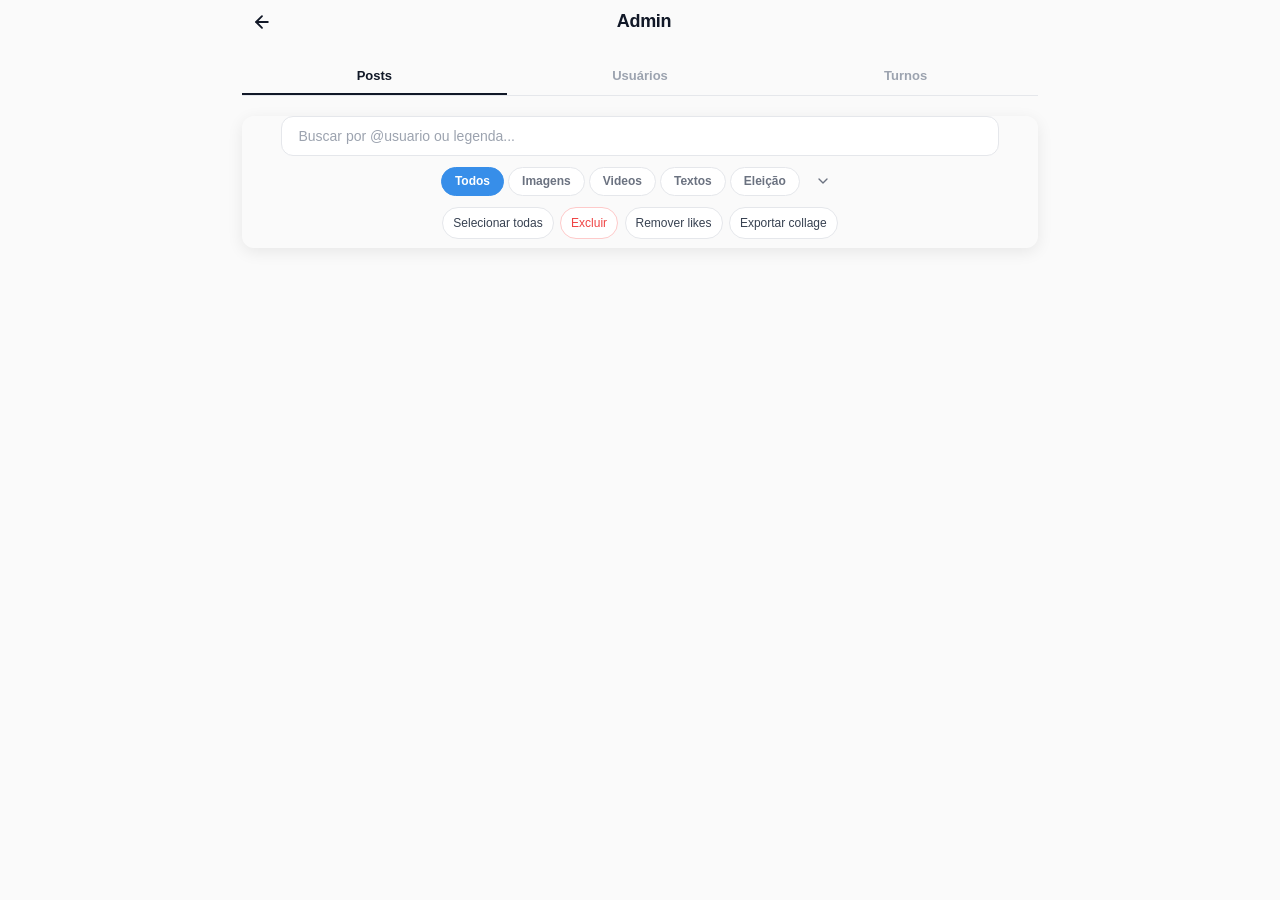
==== commit 46e5d15b: "style: admin posts sort as dropdown arrow and centered dynamic toolbar" ====
--- a/templates/admin.html
+++ b/templates/admin.html
@@ -32,9 +32,14 @@
         <button class="admin-filter" data-filter="text">Textos</button>
         <button class="admin-filter" data-filter="eleicao">Eleição</button>
       </div>
-      <div class="admin-sortseg">
-        <button class="admin-sortbtn active" data-sort="recent">Recentes</button>
-        <button class="admin-sortbtn" data-sort="popular">Populares</button>
+      <div class="admin-sort">
+        <button type="button" class="header-section-arrow" id="postsSortBtn" title="Ordenar" aria-label="Ordenar">
+          <svg width="16" height="16" viewBox="0 0 24 24" fill="none" stroke="currentColor" stroke-width="2" stroke-linecap="round" stroke-linejoin="round"><polyline points="6 9 12 15 18 9"/></svg>
+        </button>
+        <div class="header-sort-menu" id="postsSortMenu" hidden>
+          <button type="button" class="active" data-sort="recent">Mais recentes</button>
+          <button type="button" data-sort="popular">Mais populares</button>
+        </div>
       </div>
     </div>
     <div class="admin-scrollrow admin-post-actions-row">
--- a/static/css/admin.css
+++ b/static/css/admin.css
@@ -527,6 +527,7 @@
   width: 100%;
   display: flex;
   flex-direction: column;
+  align-items: center;
   gap: 0.6rem;
   background: transparent;
   border: none;
@@ -582,38 +583,24 @@
   color: #fff;
 }
 
-.admin-sortseg {
-  display: flex;
-  border: 1.5px solid var(--border);
-  border-radius: 999px;
-  overflow: hidden;
-  background: var(--surface);
-}
-
-.admin-sortbtn {
-  padding: 0.4rem 0.85rem;
-  border: none;
-  background: transparent;
+.admin-sort {
+  position: relative;
+  display: flex;
+  align-items: center;
+}
+
+.admin-sort .header-section-arrow {
+  width: 32px;
+  height: 32px;
+  border-radius: 50%;
+  justify-content: center;
   color: var(--text-secondary);
-  font-size: 0.75rem;
-  font-weight: 600;
-  font-family: inherit;
-  cursor: pointer;
-  white-space: nowrap;
   transition: background 0.15s, color 0.15s;
 }
 
-.admin-sortbtn + .admin-sortbtn {
-  border-left: 1.5px solid var(--border);
-}
-
-.admin-sortbtn:hover {
-  color: var(--text);
-}
-
-.admin-sortbtn.active {
-  background: var(--btn-bg);
-  color: #fff;
+.admin-sort .header-section-arrow:hover {
+  background: var(--surface-2);
+  color: var(--text);
 }
 
 .admin-post-actions-row {
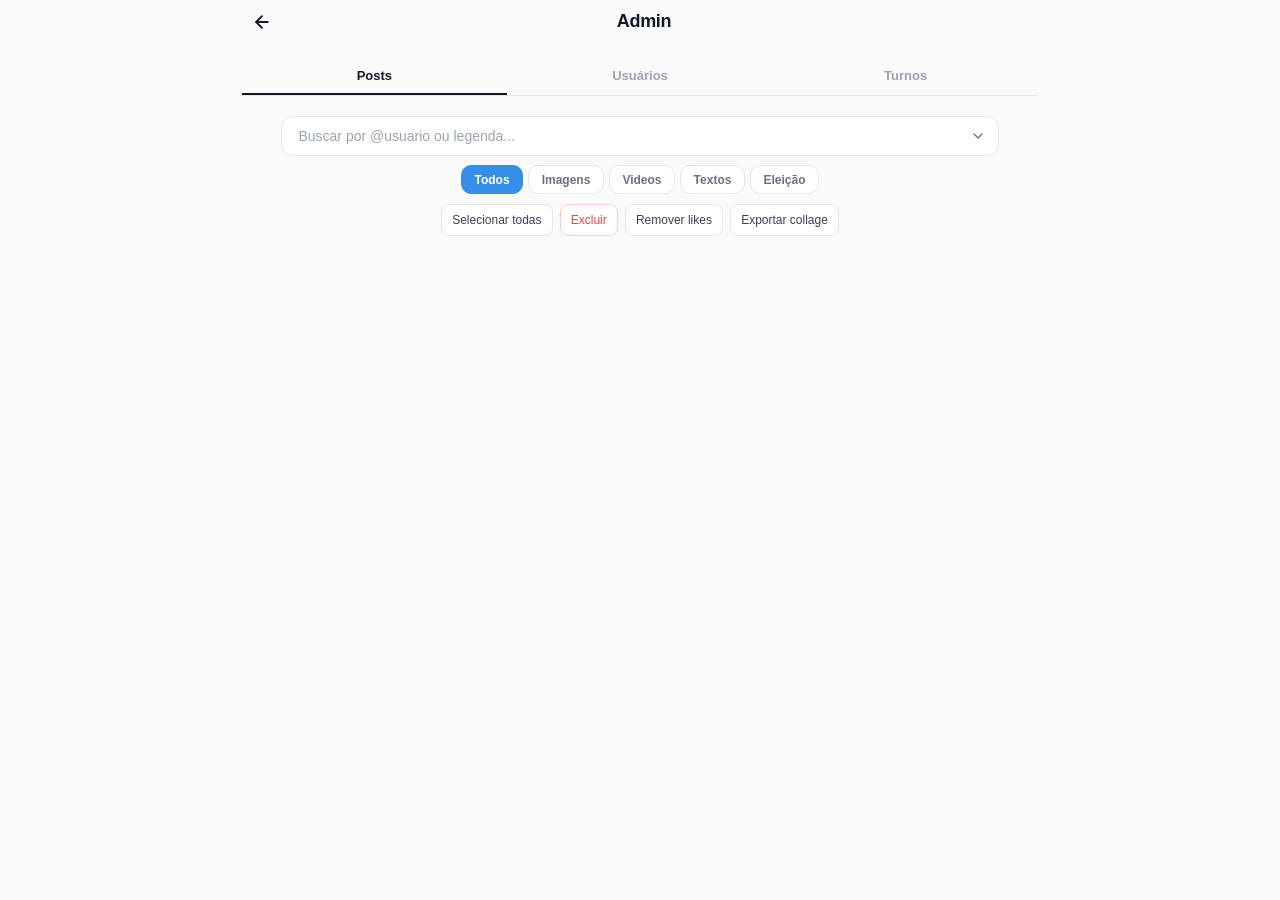
==== commit 5d77b318: "fix: sort arrow inside search field, centered toolbar and consistent radii" ====
--- a/templates/admin.html
+++ b/templates/admin.html
@@ -22,8 +22,17 @@
     <button class="admin-tab" data-tab="turnos">Turnos</button>
   </div>
 
-  <div class="admin-actions" id="actionsPosts">
-    <input type="text" class="posts-search" id="postsSearch" placeholder="Buscar por @usuario ou legenda...">
+  <div id="actionsPosts">
+    <div class="posts-search-wrap" id="postsSort">
+      <input type="text" class="posts-search" id="postsSearch" placeholder="Buscar por @usuario ou legenda...">
+      <button type="button" class="header-section-arrow" id="postsSortBtn" title="Ordenar" aria-label="Ordenar">
+        <svg width="16" height="16" viewBox="0 0 24 24" fill="none" stroke="currentColor" stroke-width="2" stroke-linecap="round" stroke-linejoin="round"><polyline points="6 9 12 15 18 9"/></svg>
+      </button>
+      <div class="header-sort-menu" id="postsSortMenu" hidden>
+        <button type="button" class="active" data-sort="recent">Mais recentes</button>
+        <button type="button" data-sort="popular">Mais populares</button>
+      </div>
+    </div>
     <div class="admin-scrollrow">
       <div class="admin-post-filters">
         <button class="admin-filter active" data-filter="all">Todos</button>
@@ -31,15 +40,6 @@
         <button class="admin-filter" data-filter="video">Videos</button>
         <button class="admin-filter" data-filter="text">Textos</button>
         <button class="admin-filter" data-filter="eleicao">Eleição</button>
-      </div>
-      <div class="admin-sort">
-        <button type="button" class="header-section-arrow" id="postsSortBtn" title="Ordenar" aria-label="Ordenar">
-          <svg width="16" height="16" viewBox="0 0 24 24" fill="none" stroke="currentColor" stroke-width="2" stroke-linecap="round" stroke-linejoin="round"><polyline points="6 9 12 15 18 9"/></svg>
-        </button>
-        <div class="header-sort-menu" id="postsSortMenu" hidden>
-          <button type="button" class="active" data-sort="recent">Mais recentes</button>
-          <button type="button" data-sort="popular">Mais populares</button>
-        </div>
       </div>
     </div>
     <div class="admin-scrollrow admin-post-actions-row">
--- a/static/css/admin.css
+++ b/static/css/admin.css
@@ -521,23 +521,25 @@
 
 /* Posts actions bar */
 #actionsPosts {
-  position: static;
-  transform: none;
+  width: 100%;
+  display: flex;
+  flex-direction: column;
+  align-items: center;
+  gap: 0.6rem;
   margin-bottom: 1rem;
-  width: 100%;
-  display: flex;
-  flex-direction: column;
-  align-items: center;
-  gap: 0.6rem;
-  background: transparent;
-  border: none;
-  padding: 0;
+}
+
+.posts-search-wrap {
+  position: relative;
+  width: 90%;
+  display: flex;
+  align-items: center;
 }
 
 .posts-search {
-  width: 90%;
+  width: 100%;
   height: 40px;
-  padding: 0 1rem;
+  padding: 0 2.8rem 0 1rem;
   border: 1.5px solid var(--border);
   border-radius: 12px;
   font-size: 0.875rem;
@@ -560,13 +562,15 @@
   display: flex;
   flex-wrap: wrap;
   align-items: center;
+  justify-content: center;
   gap: 0.45rem;
+  width: 100%;
 }
 
 .admin-filter {
   padding: 0.4rem 0.8rem;
   border: 1.5px solid var(--border);
-  border-radius: 999px;
+  border-radius: 10px;
   background: var(--surface);
   color: var(--text-secondary);
   font-size: 0.75rem;
@@ -583,34 +587,28 @@
   color: #fff;
 }
 
-.admin-sort {
-  position: relative;
-  display: flex;
-  align-items: center;
-}
-
-.admin-sort .header-section-arrow {
-  width: 32px;
-  height: 32px;
+.posts-search-wrap .header-section-arrow {
+  position: absolute;
+  right: 6px;
+  width: 30px;
+  height: 30px;
   border-radius: 50%;
   justify-content: center;
   color: var(--text-secondary);
   transition: background 0.15s, color 0.15s;
 }
 
-.admin-sort .header-section-arrow:hover {
+.posts-search-wrap .header-section-arrow:hover {
   background: var(--surface-2);
   color: var(--text);
 }
 
-.admin-post-actions-row {
-  display: flex;
-  flex-wrap: wrap;
-  gap: 0.4rem;
+.posts-search-wrap .header-sort-menu {
+  top: calc(100% + 4px);
+  right: 0;
 }
 
 .admin-post-actions-row .admin-btn {
-  border-radius: 999px;
   flex-shrink: 0;
 }
 
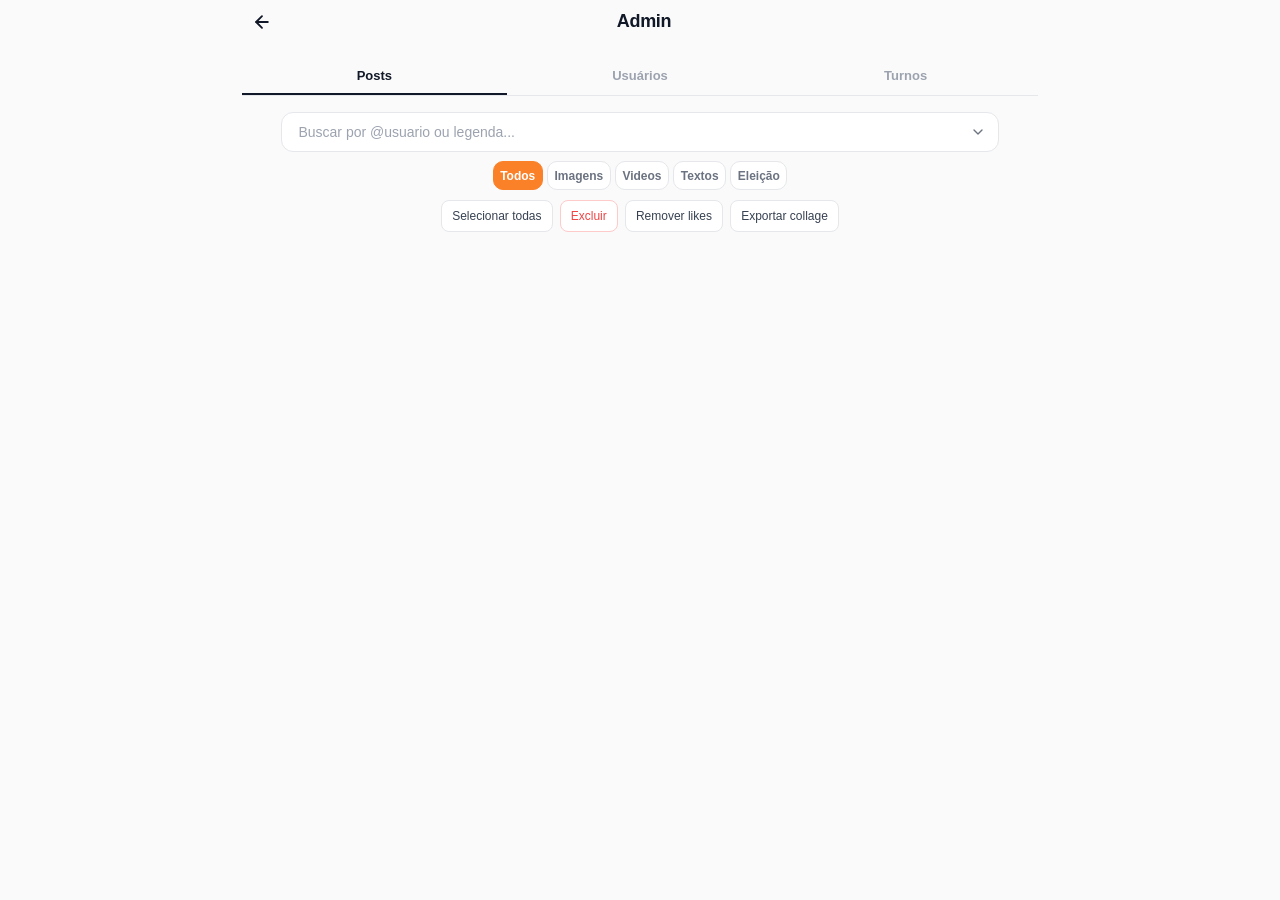
==== commit 462a23cb: "feat: rebrand to MikanNet with orange primary color palette" ====
--- a/templates/admin.html
+++ b/templates/admin.html
@@ -3,7 +3,7 @@
 <head>
   <meta charset="utf-8">
   <meta name="viewport" content="width=device-width, initial-scale=1">
-  <title>Admin — ArteBonitinha</title>
+  <title>Admin — MikanNet</title>
   <link rel="stylesheet" href="/static/css/style.css">
   <link rel="stylesheet" href="/static/css/admin.css">
   <script src="/static/js/theme.js"></script>
--- a/static/css/style.css
+++ b/static/css/style.css
@@ -29,9 +29,9 @@
   --text-soft: #374151;
   --text-secondary: #6b7280;
   --text-muted: #9ca3af;
-  --btn-bg: #378ee9;
+  --btn-bg: #FA8128;
   --btn-text: #ffffff;
-  --btn-hover: #2a7ad4;
+  --btn-hover: #dc7123;
   --danger: #ef4444;
   --danger-soft: #fef2f2;
   --accent: #1877f2;
@@ -51,9 +51,9 @@
   --text-soft: #e0e0e0;
   --text-secondary: #a8a8a8;
   --text-muted: #8e8e8e;
-  --btn-bg: #378ee9;
+  --btn-bg: #FA8128;
   --btn-text: #ffffff;
-  --btn-hover: #2a7ad4;
+  --btn-hover: #dc7123;
   --danger: #ed4956;
   --danger-soft: #2a1a1a;
   --accent: #4599ff;
--- a/static/css/admin.css
+++ b/static/css/admin.css
@@ -50,7 +50,7 @@
 .admin-tabs {
   display: flex;
   gap: 0;
-  margin-bottom: 1.25rem;
+  margin-bottom: 1rem;
   border-bottom: 1px solid var(--border);
 }
 
@@ -568,7 +568,7 @@
 }
 
 .admin-filter {
-  padding: 0.4rem 0.8rem;
+  padding: 0.4rem 0.4rem;
   border: 1.5px solid var(--border);
   border-radius: 10px;
   background: var(--surface);
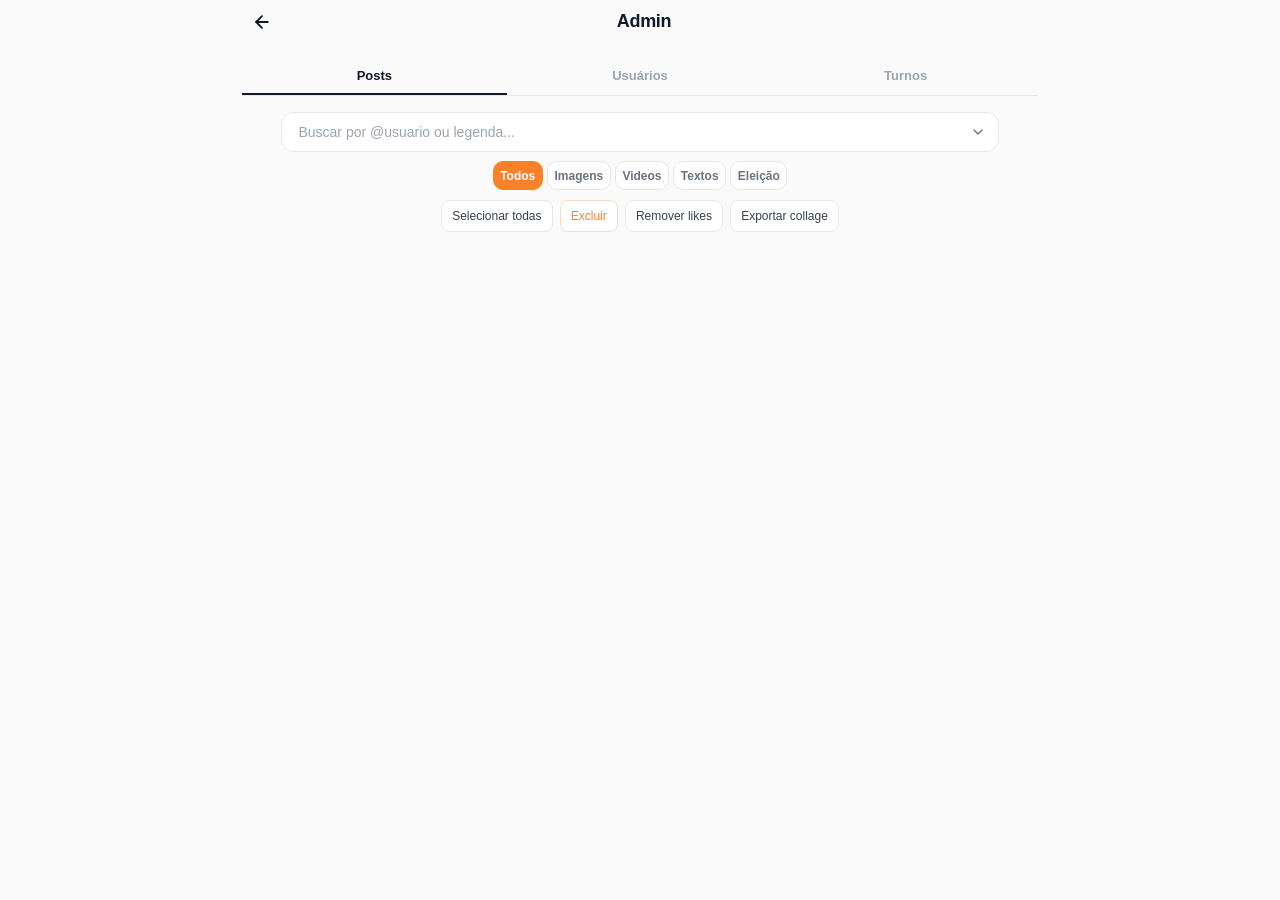
==== commit 86de4b63: "feat: modais custom e fix: feed, header e adminGrid - headerSections independente, feedCreateAvatar " ====
--- a/templates/admin.html
+++ b/templates/admin.html
@@ -3,9 +3,17 @@
 <head>
   <meta charset="utf-8">
   <meta name="viewport" content="width=device-width, initial-scale=1">
+  <link rel="manifest" href="/static/manifest.json">
+  <meta name="theme-color" content="#FA8128">
+  <meta name="apple-mobile-web-app-capable" content="yes">
+  <meta name="apple-mobile-web-app-status-bar-style" content="default">
+  <meta name="apple-mobile-web-app-title" content="MikanNet">
+  <link rel="apple-touch-icon" href="/static/png/logo-128x128.png">
+  <link rel="icon" href="/static/png/logo-128x128.png">
   <title>Admin — MikanNet</title>
   <link rel="stylesheet" href="/static/css/style.css">
   <link rel="stylesheet" href="/static/css/admin.css">
+  <link rel="stylesheet" href="/static/css/modals.css">
   <script src="/static/js/theme.js"></script>
 </head>
 <body class="admin-page">
@@ -113,6 +121,7 @@
     </div>
   </div>
 
+  <script src="/static/js/modals.js"></script>
   <script src="/static/js/admin.js"></script>
 </body>
 </html>
--- a/static/css/style.css
+++ b/static/css/style.css
@@ -1,4 +1,12 @@
 /* === Reset & Base === */
+@font-face {
+  font-family: "Neues Bauen";
+  src: url("/static/fonts/neues-bauen-demo.ttf") format("truetype");
+  font-weight: 400;
+  font-style: normal;
+  font-display: swap;
+}
+
 *,
 *::before,
 *::after {
@@ -32,10 +40,10 @@
   --btn-bg: #FA8128;
   --btn-text: #ffffff;
   --btn-hover: #dc7123;
-  --danger: #ef4444;
-  --danger-soft: #fef2f2;
-  --accent: #1877f2;
-  --accent-soft: #e4f0ff;
+  --danger: #FA8128;
+  --danger-soft: #fdeee2;
+  --accent: #FA8128;
+  --accent-soft: #fdeee2;
   --button-secondary: #e5e7eb;
 }
 
@@ -54,10 +62,10 @@
   --btn-bg: #FA8128;
   --btn-text: #ffffff;
   --btn-hover: #dc7123;
-  --danger: #ed4956;
-  --danger-soft: #2a1a1a;
-  --accent: #4599ff;
-  --accent-soft: #1a2a3a;
+  --danger: #FA8128;
+  --danger-soft: #2b1d10;
+  --accent: #FA8128;
+  --accent-soft: #2b1d10;
   --button-secondary: #2a2a2a;
 }
 
@@ -149,7 +157,7 @@
 
 .header-section.active {
   color: var(--text);
-  border-bottom-color: var(--accent);
+  border-bottom-color: var(--btn-bg);
 }
 
 .header-section-sort {
@@ -225,13 +233,13 @@
 .logo {
   display: flex;
   align-items: center;
-  gap: 0.5rem;
+  gap: 0.35rem;
 }
 
 #logo-img {
-  width: 30px;
-  height: 30px;
-  border-radius: 6px;
+  width: 27px;
+  height: 28px;
+  border-radius: 5px;
   overflow: hidden;
 }
 
@@ -242,10 +250,11 @@
 }
 
 #logo-name {
-  font-size: 1rem;
-  font-weight: 600;
-  color: var(--text);
-  letter-spacing: -0.2px;
+  font-family: "Neues Bauen", -apple-system, BlinkMacSystemFont, "Segoe UI", Roboto, sans-serif;
+  font-size: 1.1rem;
+  font-weight: 700;
+  color: var(--btn-bg);
+  letter-spacing: 0.5px;
 }
 
 .user {
@@ -354,7 +363,7 @@
   position: absolute;
   top: -2px;
   right: -2px;
-  background: #f43f5e;
+  background: #FA8128;
   color: #fff;
   font-size: 0.5625rem;
   font-weight: 700;
@@ -420,7 +429,7 @@
 }
 
 .notif-push-toggle.active {
-  color: #f43f5e;
+  color: var(--btn-bg);
 }
 
 .notif-list {
@@ -490,7 +499,7 @@
 }
 
 .notif-clear:hover {
-  color: #f43f5e;
+  color: var(--btn-bg);
 }
 
 /* === Comments === */
@@ -549,11 +558,23 @@
   max-width: 100%;
 }
 
+.comment-user-row {
+  margin-bottom: 0.2rem;
+  line-height: 1.2;
+}
+
 .comment-user {
   font-weight: 700;
   font-size: 0.8125rem;
-  display: block;
-  margin-bottom: 0.2rem;
+  display: inline;
+  margin-right: 0.35rem;
+}
+
+.comment-handle {
+  font-weight: 400;
+  font-size: 0.75rem;
+  color: var(--text-muted);
+  display: inline;
 }
 
 .comment-text {
@@ -615,7 +636,7 @@
 }
 
 .comment-like-btn.liked {
-  color: var(--danger);
+  color: var(--btn-bg);
 }
 
 .comment-like-count {
@@ -653,13 +674,16 @@
   white-space: nowrap;
 }
 
-/* === Comment owner menu (3 dots) === */
-.comment-owner-actions {
+/* === Post & Comment owner menus (3 dots) — visual idêntico, classes separadas === */
+.comment-owner-actions,
+.post-owner-actions,
+.feed-owner-actions {
   position: relative;
   flex-shrink: 0;
 }
 
 .comment-menu-btn,
+.post-menu-btn,
 .feed-menu-btn {
   background: none;
   border: none;
@@ -674,12 +698,14 @@
 }
 
 .comment-menu-btn:hover,
+.post-menu-btn:hover,
 .feed-menu-btn:hover {
   background: var(--surface-2);
   color: var(--text);
 }
 
-.comment-menu {
+.comment-menu,
+.post-menu {
   position: absolute;
   top: calc(100% + 2px);
   right: 0;
@@ -692,11 +718,13 @@
   overflow: hidden;
 }
 
-.comment-menu[hidden] {
+.comment-menu[hidden],
+.post-menu[hidden] {
   display: none;
 }
 
-.comment-menu-item {
+.comment-menu-item,
+.post-menu-item {
   display: block;
   width: 100%;
   padding: 0.5rem 1rem;
@@ -711,11 +739,14 @@
   transition: background 0.15s ease;
 }
 
-.comment-menu-item:hover {
+.comment-menu-item:hover,
+.post-menu-item:hover {
   background: var(--surface-2);
 }
 
 .comment-menu-item.comment-delete,
+.post-menu-item.post-delete,
+.post-menu-item.feed-delete,
 .comment-menu-item.feed-delete {
   color: var(--danger);
   font-weight: 600;
@@ -1020,6 +1051,46 @@
   border-color: var(--text);
 }
 
+.grid-thumb-text {
+  background: var(--surface);
+  display: flex;
+  align-items: center;
+  justify-content: center;
+  padding: 0.5rem;
+}
+
+.grid-text-preview {
+  font-size: 0.65rem;
+  line-height: 1.3;
+  color: var(--text-soft);
+  display: -webkit-box;
+  line-clamp: 4;
+  -webkit-box-orient: vertical;
+  overflow: hidden;
+  word-break: break-word;
+  text-align: left;
+  width: 100%;
+}
+
+.grid-thumb-video {
+  background: #000;
+}
+
+.grid-play-icon {
+  position: absolute;
+  inset: 0;
+  display: flex;
+  align-items: center;
+  justify-content: center;
+  background: rgba(0,0,0,0.25);
+  pointer-events: none;
+}
+
+.grid-play-icon svg {
+  filter: drop-shadow(0 1px 3px rgba(0,0,0,0.6));
+  opacity: 0.9;
+}
+
 /* === Feed create post (Twitter style) === */
 .feed-create {
   max-width: 640px;
@@ -1035,6 +1106,8 @@
   gap: 0.75rem;
   padding: 0.625rem 1rem 0;
   background: var(--surface);
+  border-bottom-right-radius: 10px;
+  border-bottom-left-radius: 10px;
 }
 
 .feed-create-avatar {
@@ -1044,6 +1117,7 @@
   object-fit: cover;
   flex-shrink: 0;
   background: var(--surface-2);
+  cursor: pointer;
 }
 
 .feed-create-main {
@@ -1219,7 +1293,7 @@
 .feed-view {
   display: flex;
   flex-direction: column;
-  gap: 1rem;
+  gap: 0;
   max-width: 640px;
   margin: 0 auto;
   min-height: 100dvh;
@@ -1359,6 +1433,8 @@
   background: var(--surface);
   border: 1px solid var(--border);
   overflow: hidden;
+  border-radius: 10px;
+  margin-bottom: 10px;
 }
 
 .feed-owner {
@@ -1366,6 +1442,7 @@
   align-items: center;
   gap: 0.25rem;
   padding-top: 0.5rem;
+  padding-bottom: 0.5rem;
   padding-left: 0.5rem;
   padding-right: 0.5rem;
   font-size: 0.8rem;
@@ -1386,7 +1463,18 @@
 .feed-owner-name {
   font-size: 0.8rem;
   font-weight: 600;
-  color: var(--text-secondary);
+  color: var(--text);
+  min-width: 0;
+  overflow: hidden;
+  text-overflow: ellipsis;
+  white-space: nowrap;
+  cursor: pointer;
+}
+
+.feed-owner-handle {
+  font-size: 0.8rem;
+  font-weight: 400;
+  color: var(--text-muted);
   min-width: 0;
   overflow: hidden;
   text-overflow: ellipsis;
@@ -1700,7 +1788,7 @@
 }
 
 .feed-card-text {
-  border-left: 3px solid #0d0e41;
+  border-left: 3px solid var(--btn-bg);
 }
 
 .feed-card-text .feed-caption-text {
@@ -1717,7 +1805,7 @@
 }
 
 .new-posts-inner {
-  background: #378ee9;
+  background: var(--btn-bg);
   color: #fff;
   text-align: center;
   padding: 0.4rem 0.75rem;
@@ -1727,10 +1815,7 @@
   transition: background 0.2s;
 }
 .new-posts-banner:hover .new-posts-inner {
-  background: #2a7ad4;
-}
-.new-posts-banner:hover .new-posts-inner {
-  background: #4f46e5;
+  background: var(--btn-hover);
 }
 
 .feed-likers {
@@ -2691,3 +2776,38 @@
   background: var(--btn-bg);
   color: #fff;
 }
+
+/* === Long caption expand/collapse === */
+.feed-caption.has-toggle {
+  cursor: pointer;
+}
+
+.feed-caption.clamped {
+  display: -webkit-box;
+  -webkit-line-clamp: 6;
+  line-clamp: 6;
+  -webkit-box-orient: vertical;
+  overflow: hidden;
+}
+
+.feed-caption-toggle {
+  display: block;
+  width: fit-content;
+  margin-left: auto;
+  background: none;
+  border: none;
+  padding-right: 1.4rem;
+  padding-top: 0.4rem;
+  padding-bottom: 0.4rem;
+  color: var(--text-muted);
+  font-size: 0.75rem;
+  font-weight: 600;
+  font-family: inherit;
+  cursor: pointer;
+  text-align: right;
+  transition: color 0.15s;
+}
+
+.feed-caption-toggle:hover {
+  color: var(--text-secondary);
+}
--- a/static/css/admin.css
+++ b/static/css/admin.css
@@ -104,7 +104,8 @@
 
 @media (max-width: 21.25rem) {
   .admin-grid {
-    grid-template-columns: 1fr;
+    grid-template-columns: repeat(2, minmax(0, 1fr));
+    gap: 0.5rem;
   }
 }
 
@@ -656,7 +657,7 @@
 }
 
 .admin-btn.danger {
-  border-color: #fecaca;
+  border-color: #fcdcc0;
   color: var(--danger);
 }
 
--- a/static/css/modals.css
+++ b/static/css/modals.css
@@ -0,0 +1,74 @@
+.app-modal-overlay {
+  position: fixed;
+  inset: 0;
+  background: rgba(0,0,0,0.5);
+  display: flex;
+  align-items: center;
+  justify-content: center;
+  padding: 1rem;
+  z-index: 1000;
+}
+.app-modal-overlay[hidden] { display: none; }
+.app-modal-card {
+  background: var(--surface);
+  border-radius: 12px;
+  padding: 1.25rem;
+  width: 100%;
+  max-width: 360px;
+  border: 1px solid var(--border);
+  box-shadow: 0 8px 32px rgba(0,0,0,0.2);
+}
+.app-modal-card h3 {
+  margin: 0 0 0.5rem;
+  font-size: 1rem;
+  color: var(--text);
+}
+.app-modal-card p {
+  margin: 0 0 1rem;
+  font-size: 0.875rem;
+  color: var(--text-secondary);
+  line-height: 1.4;
+  white-space: pre-wrap;
+  word-break: break-word;
+}
+.app-modal-input {
+  width: 100%;
+  padding: 10px 12px;
+  border: 1.5px solid var(--border);
+  border-radius: 8px;
+  background: var(--surface);
+  color: var(--text);
+  font-size: 0.875rem;
+  outline: none;
+  box-sizing: border-box;
+}
+.app-modal-input:focus { border-color: var(--accent, #1877f2); }
+.app-modal-actions {
+  display: flex;
+  gap: 0.5rem;
+  margin-top: 1rem;
+  justify-content: flex-end;
+}
+.app-modal-btn {
+  min-width: 80px;
+  height: 36px;
+  padding: 0 16px;
+  border-radius: 9999px;
+  border: none;
+  font-size: 0.875rem;
+  font-weight: 600;
+  cursor: pointer;
+}
+.app-modal-btn.secondary {
+  background: var(--surface-2);
+  color: var(--text);
+  border: 1px solid var(--border);
+}
+.app-modal-btn.primary {
+  background: var(--accent, #1877f2);
+  color: #fff;
+}
+.app-modal-btn.danger {
+  background: var(--danger, #ef4444);
+  color: #fff;
+}
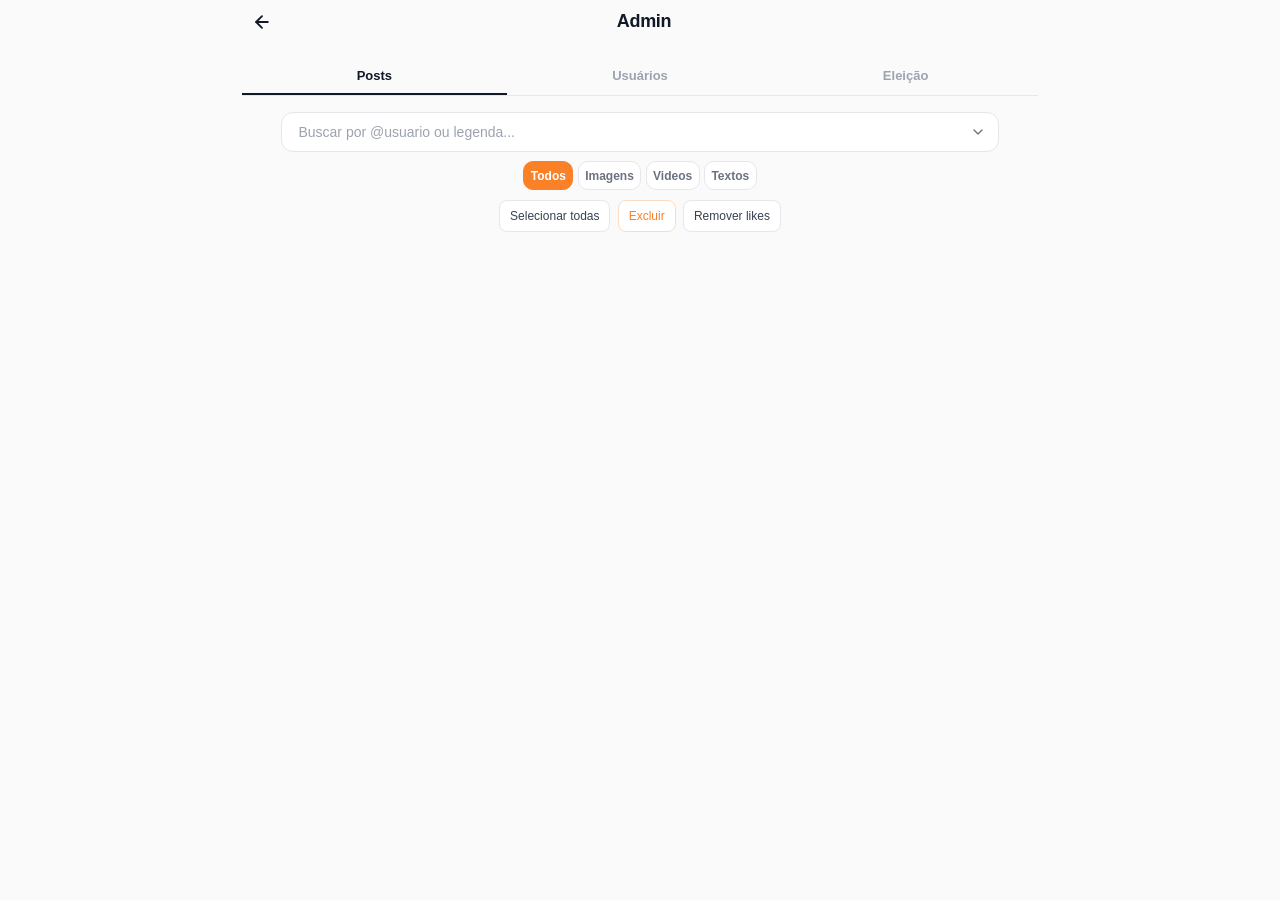
==== commit 5378f838: "feat: adicionar sistema de vencedoras da eleicao - Nova entidade Winner (imagens separadas na pasta " ====
--- a/templates/admin.html
+++ b/templates/admin.html
@@ -27,7 +27,7 @@
   <div class="admin-tabs">
     <button class="admin-tab active" data-tab="posts">Posts</button>
     <button class="admin-tab" data-tab="users">Usuários</button>
-    <button class="admin-tab" data-tab="turnos">Turnos</button>
+    <button class="admin-tab" data-tab="eleicao">Eleição</button>
   </div>
 
   <div id="actionsPosts">
@@ -47,14 +47,12 @@
         <button class="admin-filter" data-filter="image">Imagens</button>
         <button class="admin-filter" data-filter="video">Videos</button>
         <button class="admin-filter" data-filter="text">Textos</button>
-        <button class="admin-filter" data-filter="eleicao">Eleição</button>
       </div>
     </div>
     <div class="admin-scrollrow admin-post-actions-row">
       <button class="admin-btn outline" id="adminSelectAll">Selecionar todas</button>
       <button class="admin-btn danger" id="adminDeleteSelected">Excluir</button>
       <button class="admin-btn outline" id="adminRemoveLikes">Remover likes</button>
-      <button class="admin-btn outline" id="adminExportCollage">Exportar collage</button>
     </div>
     <span id="adminStatus"></span>
   </div>
@@ -65,6 +63,14 @@
   </div>
 
   <div id="tabUsers" style="display:none">
+    <div class="turnos-panel" style="margin-bottom: 0.75rem;">
+      <div class="turnos-stats">
+        <label class="turnos-stat" style="flex-direction: row; align-items: center; justify-content: space-between; width: 100%;">
+          <span class="turnos-stat-label" style="font-size: 0.85rem;">Exigir aprovação de novos usuários</span>
+          <span class="turnos-check"><input type="checkbox" id="settingRequireApproval">Ativar</span>
+        </label>
+      </div>
+    </div>
     <div class="users-search-wrap">
       <input type="text" class="users-search" id="usersSearch" placeholder="Buscar usuário...">
       <span class="users-count" id="usersCount"></span>
@@ -72,44 +78,64 @@
     <div class="users-list" id="usersList"></div>
   </div>
 
-  <div id="tabTurnos" style="display:none">
-    <div class="turnos-panel">
-      <div class="turnos-stats">
-        <div class="turnos-stat">
-          <span class="turnos-stat-label">Turno atual</span>
-          <strong id="turnoNumber"></strong>
+  <div id="tabEleicao" style="display:none">
+    <div class="eleicao-layout">
+      <div class="eleicao-content">
+        <div id="subtabTurnos" style="display:none">
+          <div class="turnos-panel">
+            <div class="turnos-stats">
+              <div class="turnos-stat">
+                <span class="turnos-stat-label">Turno atual</span>
+                <strong id="turnoNumber"></strong>
+              </div>
+              <div class="turnos-stat">
+                <span class="turnos-stat-label">Imagens na disputa</span>
+                <strong id="turnoActiveCount"></strong>
+              </div>
+            </div>
+            <div class="turnos-stats">
+              <label class="turnos-stat">
+                <span class="turnos-stat-label">Passam para a próxima fase</span>
+                <input type="number" id="turnoCutoff" value="3" min="1">
+              </label>
+              <label class="turnos-stat">
+                <span class="turnos-stat-label">Modo voto único</span>
+                <span class="turnos-check"><input type="checkbox" id="turnoSingleVote">Ativar</span>
+              </label>
+            </div>
+            <div class="turnos-stats">
+              <div class="turnos-stat">
+                <button class="admin-btn danger" id="turnoAdvance">Avançar turno</button>
+              </div>
+              <div class="turnos-stat">
+                <button class="admin-btn outline" id="turnoReset">Resetar turnos</button>
+              </div>
+            </div>
+            <div class="turnos-history" id="turnosHistory"></div>
+          </div>
+          <div class="admin-grid" id="turnoGrid"></div>
         </div>
-        <div class="turnos-stat">
-          <span class="turnos-stat-label">Imagens na disputa</span>
-          <strong id="turnoActiveCount"></strong>
+
+        <div id="subtabPosts">
+          <div class="admin-scrollrow admin-post-actions-row" style="margin-bottom: 0.75rem;">
+            <button class="admin-btn outline" id="adminSelectAllEleicaoPosts">Selecionar todas</button>
+            <button class="admin-btn danger" id="adminDeleteSelectedEleicao">Excluir</button>
+            <button class="admin-btn outline" id="adminRemoveLikesEleicao">Remover likes</button>
+            <button class="admin-btn outline" id="adminExportCollageEleicao">Exportar collage</button>
+            <button class="admin-btn outline" id="adminAddWinnerFromPosts">Vencedora</button>
+          </div>
+          <div class="admin-grid" id="eleicaoPostsGrid"></div>
         </div>
       </div>
-      <div class="turnos-stats">
-        <label class="turnos-stat">
-          <span class="turnos-stat-label">Passam para a próxima fase</span>
-          <input type="number" id="turnoCutoff" value="3" min="1">
-        </label>
-        <label class="turnos-stat">
-          <span class="turnos-stat-label">Modo voto único</span>
-          <span class="turnos-check"><input type="checkbox" id="turnoSingleVote">Ativar</span>
-        </label>
+
+      <div class="admin-subtabs">
+        <button class="admin-subtab active" data-subtab="posts">Posts</button>
+        <button class="admin-subtab" data-subtab="turnos">Turnos</button>
       </div>
-      <div class="turnos-stats">
-        <div class="turnos-stat">
-          <button class="admin-btn danger" id="turnoAdvance">Avançar turno</button>
-        </div>
-        <div class="turnos-stat">
-          <button class="admin-btn outline" id="turnoReset">Resetar turnos</button>
-        </div>
-      </div>
-      <div class="turnos-history" id="turnosHistory"></div>
     </div>
-    <div class="admin-grid" id="turnoGrid"></div>
   </div>
 
   <div class="admin-actions" id="actionsUsers" style="display:none"></div>
-
-  <div class="admin-actions" id="actionsTurnos" style="display:none"></div>
 
   <div class="confirm-overlay" id="confirmModal">
     <div class="confirm-card">
@@ -121,6 +147,31 @@
     </div>
   </div>
 
+  <div class="winner-modal-overlay" id="winnerModal">
+    <div class="winner-modal-card">
+      <h3>Adicionar Vencedora</h3>
+      <div class="winner-modal-preview" id="winnerImages"></div>
+      <div class="winner-modal-fields">
+        <label class="winner-modal-label">
+          <span>Legenda</span>
+          <input type="text" id="winnerCaption" class="winner-modal-input" placeholder="Opcional" maxlength="200">
+        </label>
+        <label class="winner-modal-label">
+          <span>Número</span>
+          <input type="text" id="winnerNumber" class="winner-modal-input" placeholder="Ex: 0001" maxlength="10">
+        </label>
+        <label class="winner-modal-label">
+          <span>Data</span>
+          <input type="date" id="winnerDate" class="winner-modal-input">
+        </label>
+      </div>
+      <div class="winner-modal-actions">
+        <button id="winnerCancel" class="confirm-btn">Cancelar</button>
+        <button id="winnerConfirm" class="confirm-btn" style="background: var(--btn-bg); color: #fff; border-color: var(--btn-bg);">Salvar</button>
+      </div>
+    </div>
+  </div>
+
   <script src="/static/js/modals.js"></script>
   <script src="/static/js/admin.js"></script>
 </body>
--- a/static/css/style.css
+++ b/static/css/style.css
@@ -45,6 +45,22 @@
   --accent: #FA8128;
   --accent-soft: #fdeee2;
   --button-secondary: #e5e7eb;
+  --success: #16a34a;
+  --success-soft: #dcfce7;
+  --warning: #f59e0b;
+  --info: #6366f1;
+  --overlay: rgba(0, 0, 0, 0.5);
+  --overlay-strong: rgba(0, 0, 0, 0.65);
+  --shadow: rgba(0, 0, 0, 0.12);
+  --shadow-strong: rgba(0, 0, 0, 0.2);
+  --cover-bg: #1a1a2e;
+  --cover-gradient: linear-gradient(135deg, #1a1a2e 0%, #16213e 50%, #0f3460 100%);
+  --rank-gold-bg: #fef3c7;
+  --rank-gold-text: #92400e;
+  --rank-silver-bg: #f1f5f9;
+  --rank-silver-text: #475569;
+  --rank-bronze-bg: #fff7ed;
+  --rank-bronze-text: #9a3412;
 }
 
 [data-theme="dark"] {
@@ -67,11 +83,27 @@
   --accent: #FA8128;
   --accent-soft: #2b1d10;
   --button-secondary: #2a2a2a;
-}
-
-[data-theme="dark"] .rank-gold { background: #3a2f14; color: #fcd34d; }
-[data-theme="dark"] .rank-silver { background: #2a2f36; color: #cbd5e1; }
-[data-theme="dark"] .rank-bronze { background: #3a2616; color: #fdba74; }
+  --success: #22c55e;
+  --success-soft: #14532d;
+  --warning: #f59e0b;
+  --info: #818cf8;
+  --overlay: rgba(0, 0, 0, 0.6);
+  --overlay-strong: rgba(0, 0, 0, 0.75);
+  --shadow: rgba(0, 0, 0, 0.3);
+  --shadow-strong: rgba(0, 0, 0, 0.5);
+  --cover-bg: #1a1a2e;
+  --cover-gradient: linear-gradient(135deg, #1a1a2e 0%, #16213e 50%, #0f3460 100%);
+  --rank-gold-bg: #3a2f14;
+  --rank-gold-text: #fcd34d;
+  --rank-silver-bg: #2a2f36;
+  --rank-silver-text: #cbd5e1;
+  --rank-bronze-bg: #3a2616;
+  --rank-bronze-text: #fdba74;
+}
+
+[data-theme="dark"] .rank-gold { background: var(--rank-gold-bg); color: var(--rank-gold-text); }
+[data-theme="dark"] .rank-silver { background: var(--rank-silver-bg); color: var(--rank-silver-text); }
+[data-theme="dark"] .rank-bronze { background: var(--rank-bronze-bg); color: var(--rank-bronze-text); }
 
 [data-theme="dark"] img[src$="/upvote.svg"],
 [data-theme="dark"] img[src$="/comments.svg"],
@@ -121,17 +153,188 @@
   top: 0;
   z-index: 100;
   transition: transform 0.25s ease;
+  max-width: 640px;
+  margin: 0 auto;
 }
 
 header.hidden {
   transform: translateY(-100%);
 }
 
+/* sem borda inferior apenas no header principal (de cima) */
+header:not(#headerClone) {
+  border-bottom: none;
+}
+
+#headerClone {
+  justify-content: flex-start;
+  gap: 0.5rem;
+  position: sticky;
+  top: 42px;
+  z-index: 99;
+  box-sizing: border-box;
+}
+body.clone-top #headerClone { top: 0; }
+
+.header-search-btn {
+  width: 30px;
+  height: 30px;
+  border: none;
+  border-radius: 8px;
+  background: transparent;
+  color: var(--btn-bg);
+  cursor: pointer;
+  display: flex;
+  align-items: center;
+  justify-content: center;
+  transition: background 0.15s;
+  padding: 0;
+}
+.header-search-btn:hover {
+  background: var(--surface-2);
+}
+
+/* ícone vindo do arquivo svg via máscara: acompanha o tema/currentColor */
+.header-ico {
+  display: block;
+  width: 18px;
+  height: 18px;
+  background-color: currentColor;
+  -webkit-mask-repeat: no-repeat;
+  -webkit-mask-position: center;
+  -webkit-mask-size: contain;
+  mask-repeat: no-repeat;
+  mask-position: center;
+  mask-size: contain;
+}
+.ico-grid {
+  -webkit-mask-image: url("/static/svg/grid.svg");
+  mask-image: url("/static/svg/grid.svg");
+}
+.ico-lupa {
+  -webkit-mask-image: url("/static/svg/lupa.svg");
+  mask-image: url("/static/svg/lupa.svg");
+}
+.ico-bell {
+  -webkit-mask-image: url("/static/svg/bell.svg");
+  mask-image: url("/static/svg/bell.svg");
+}
+
+/* === Busca === */
+.search-overlay {
+  position: fixed;
+  inset: 0;
+  background: var(--bg);
+  z-index: 1200;
+  display: flex;
+  flex-direction: column;
+  padding: 0.5rem;
+  box-sizing: border-box;
+}
+.search-overlay[hidden] { display: none; }
+.search-bar {
+  display: flex;
+  align-items: center;
+  gap: 0.5rem;
+  flex-shrink: 0;
+  background: var(--surface-2);
+  border: 1px solid var(--border);
+  border-radius: 12px;
+  padding: 0.4rem 0.6rem;
+  color: var(--text-muted);
+}
+.search-bar input {
+  flex: 1;
+  min-width: 0;
+  border: none;
+  outline: none;
+  background: transparent;
+  color: var(--text);
+  font-size: 0.95rem;
+  font-family: inherit;
+}
+.search-bar input::placeholder { color: var(--text-muted); }
+.search-close {
+  width: 28px;
+  height: 28px;
+  border: none;
+  border-radius: 50%;
+  background: var(--surface-3);
+  color: var(--text);
+  font-size: 1rem;
+  cursor: pointer;
+  flex-shrink: 0;
+}
+.search-results {
+  flex: 1;
+  overflow-y: auto;
+  margin-top: 0.5rem;
+  -webkit-overflow-scrolling: touch;
+}
+.search-hint,
+.search-empty {
+  color: var(--text-muted);
+  font-size: 0.85rem;
+  text-align: center;
+  padding: 1rem;
+}
+.search-group-title {
+  font-size: 0.7rem;
+  font-weight: 700;
+  text-transform: uppercase;
+  letter-spacing: 0.05em;
+  color: var(--text-muted);
+  margin: 0.6rem 0 0.3rem;
+}
+.search-user,
+.search-post {
+  display: flex;
+  align-items: center;
+  gap: 0.6rem;
+  width: 100%;
+  border: none;
+  background: transparent;
+  color: var(--text);
+  cursor: pointer;
+  padding: 0.45rem 0.5rem;
+  border-radius: 10px;
+  text-align: left;
+  font-family: inherit;
+  box-sizing: border-box;
+}
+.search-user:hover,
+.search-post:hover { background: var(--surface-2); }
+.search-user img.search-avatar {
+  width: 34px;
+  height: 34px;
+  border-radius: 50%;
+  object-fit: cover;
+  flex-shrink: 0;
+}
+.search-user-name { font-size: 0.85rem; font-weight: 600; }
+.search-user-handle { font-size: 0.75rem; color: var(--text-muted); }
+.search-post-thumb {
+  width: 44px;
+  height: 44px;
+  border-radius: 8px;
+  object-fit: cover;
+  flex-shrink: 0;
+  background: var(--surface-2);
+}
+.search-post-info { min-width: 0; }
+.search-post-caption {
+  font-size: 0.8rem;
+  overflow: hidden;
+  text-overflow: ellipsis;
+  white-space: nowrap;
+}
+.search-post-owner { font-size: 0.72rem; color: var(--text-muted); }
+
 .header-sections {
   width: 100%;
   max-width: 640px;
   display: flex;
-  height: 42px;
+  height: 30px;
   background: var(--surface);
   border-bottom: 1px solid var(--border);
   margin: 0 auto;
@@ -234,6 +437,14 @@
   display: flex;
   align-items: center;
   gap: 0.35rem;
+  padding: 0;
+  border: none;
+  background: transparent;
+  cursor: pointer;
+  font-family: inherit;
+}
+.logo:hover {
+  opacity: 0.85;
 }
 
 #logo-img {
@@ -271,6 +482,7 @@
   border: none;
   border-radius: 8px;
   background: transparent;
+  color: var(--btn-bg);
   cursor: pointer;
   display: flex;
   align-items: center;
@@ -280,10 +492,6 @@
 }
 .header-grid-btn:hover {
   background: var(--surface-2);
-}
-.header-grid-btn img {
-  width: 18px;
-  height: 18px;
 }
 
 #user-avatar {
@@ -543,6 +751,19 @@
   width: 100%;
   height: 100%;
   object-fit: cover;
+}
+
+.comment-avatar[data-comment-username],
+.comment-user-row[data-comment-username] {
+  cursor: pointer;
+}
+
+.comment-avatar[data-comment-username]:hover {
+  opacity: 0.82;
+}
+
+.comment-user-row[data-comment-username]:hover .comment-handle {
+  text-decoration: none;
 }
 
 .comment-body {
@@ -831,10 +1052,55 @@
   border-color: var(--text-secondary);
 }
 
-.comment-form button {
-  position: absolute;
-  right: 3px;
-  bottom: 3px;
+.comment-form {
+  display: flex;
+  align-items: flex-end;
+  gap: 0.5rem;
+}
+.comment-form .comment-textarea { flex: 1; }
+.comment-form-actions {
+  display: flex;
+  gap: 0.25rem;
+  align-items: center;
+  flex-shrink: 0;
+}
+.comment-gif-btn, .comment-media-btn {
+  width: 28px;
+  height: 28px;
+  border: none;
+  border-radius: 50%;
+  background: var(--surface-2);
+  color: var(--text);
+  display: flex;
+  align-items: center;
+  justify-content: center;
+  cursor: pointer;
+  font-size: 0.65rem;
+  font-weight: 700;
+}
+.comment-gif-btn:hover, .comment-media-btn:hover { background: var(--border); }
+.comment-media-preview { width: 100%; margin-top: 6px; }
+.comment-media {
+  display: flex;
+  justify-content: center;
+}
+
+.comment-media .video-player {
+  max-width: 100%;
+  max-height: 200px;
+  border-radius: 8px;
+  overflow: hidden;
+}
+.comment-media .video-player video {
+  width: 100%;
+  height: auto;
+  max-height: 200px;
+  object-fit: contain;
+  display: block;
+  background: #000;
+}
+.comment-form button[type="submit"] {
+  position: static;
   width: 34px;
   height: 34px;
   padding: 0;
@@ -1177,8 +1443,13 @@
   transition: background 0.15s;
 }
 
-.feed-create-icon:hover {
+.feed-create-icon {
+  border-radius: 20%;
+}
+
+.feedCreateEleicaoBtn, .feedCreateNsfwBtn {
   background: var(--accent-soft);
+  border-radius: 20%;
 }
 
 .feed-create-icon svg {
@@ -1435,12 +1706,14 @@
   overflow: hidden;
   border-radius: 10px;
   margin-bottom: 10px;
+  content-visibility: auto;
+  contain-intrinsic-size: 400px;
 }
 
 .feed-owner {
   display: flex;
   align-items: center;
-  gap: 0.25rem;
+  gap: 0.4rem;
   padding-top: 0.5rem;
   padding-bottom: 0.5rem;
   padding-left: 0.5rem;
@@ -1451,9 +1724,16 @@
   overflow: hidden;
 }
 
+.feed-owner-meta {
+  display: flex;
+  flex-direction: column;
+  min-width: 0;
+  gap: 0.1rem;
+}
+
 .feed-avatar {
-  width: 24px;
-  height: 24px;
+  width: 40px;
+  height: 40px;
   border-radius: 50%;
   object-fit: cover;
   background: var(--surface-2);
@@ -1541,6 +1821,7 @@
   max-height: 80dvh;
   object-fit: contain;
   display: block;
+  max-height: 622px;
 }
 
 .feed-img .video-player video {
@@ -1549,6 +1830,15 @@
   object-fit: contain;
   display: block;
   background: #000;
+  cursor: pointer;
+}
+
+.feed-card-wrap {
+  position: relative;
+}
+
+.feed-card-wrap.has-feed-carousel {
+  overflow: visible;
 }
 
 .feed-carousel {
@@ -1589,6 +1879,55 @@
 }
 .feed-carousel-dot.active {
   background: var(--text);
+}
+
+.feed-carousel-arrow {
+  position: absolute;
+  top: 50%;
+  transform: translateY(-50%);
+  z-index: 2;
+}
+
+.feed-carousel-arrow-left {
+  left: -50px;
+}
+
+.feed-carousel-arrow-right {
+  right: -50px;
+}
+
+.feed-carousel-arrow-left svg {
+  transform: rotate(-90deg);
+}
+
+.feed-carousel-arrow-right svg {
+  transform: rotate(-90deg);
+}
+
+.feed-carousel-arrow,
+.feed-nav-btn {
+  width: 40px;
+  height: 40px;
+  border: 1px solid var(--border, #e5e7eb);
+  border-radius: 50%;
+  background: var(--surface, #fff);
+  color: var(--text, #111);
+  display: flex;
+  align-items: center;
+  justify-content: center;
+  cursor: pointer;
+  box-shadow: 0 2px 8px rgba(0, 0, 0, 0.1);
+  transition: background 0.15s, transform 0.1s;
+}
+
+.feed-carousel-arrow:hover,
+.feed-nav-btn:hover {
+  background: var(--surface-2, #f5f5f5);
+  transform: translateY(-50%) scale(1.08);
+}
+
+.feed-carousel-arrow:active {
+  transform: translateY(-50%) scale(0.95);
 }
 
 .composer-media-previews,
@@ -1840,7 +2179,7 @@
 
 .feed-comments {
   border-top: 1px solid var(--border);
-  padding: 0.5rem 0.75rem 0.75rem;
+  padding: 0.5rem 0.25rem 0.75rem;
 }
 
 .feed-comments-list {
@@ -1890,8 +2229,163 @@
   color: var(--danger);
 }
 
+/* === Feed comment form (Facebook-style box) === */
+.feed-comment-form {
+  display: flex;
+  gap: 8px;
+  align-items: flex-start;
+  padding: 0;
+  width: 100%;
+  padding-left: 5px;
+}
+
+.feed-comment-form .comment-avatar {
+  width: 32px;
+  height: 32px;
+  flex: 0 0 32px;
+  border-radius: 50%;
+  overflow: hidden;
+  margin-top: 3px;
+  background: var(--surface-2);
+}
+
+.feed-comment-form .comment-avatar img {
+  width: 100%;
+  height: 100%;
+  display: block;
+  object-fit: cover;
+}
+
+.feed-comment-form .comment-box {
+  flex: 1;
+  min-width: 0;
+  min-height: 78px;
+  padding: 10px 12px 7px;
+  border-radius: 16px;
+  background: var(--surface-3);
+  display: flex;
+  flex-direction: column;
+  border: 1px solid var(--border-strong);
+}
+
+.feed-comment-form .comment-media-preview {
+  width: 100%;
+  margin-bottom: 6px;
+}
+
 .feed-comment-form .comment-textarea {
+  width: 100%;
+  min-height: 30px;
   max-height: 120px;
+  border: 0;
+  outline: none;
+  resize: none;
+  background: transparent;
+  color: var(--text);
+  font-size: 15px;
+  font-family: inherit;
+  overflow-y: auto;
+  box-sizing: border-box;
+  padding-left: 5px;
+
+}
+
+.feed-comment-form .comment-textarea::placeholder {
+  color: var(--text-muted);
+  opacity: 1;
+}
+
+.feed-comment-form .comment-form-actions {
+  height: 25px;
+  display: flex;
+  align-items: center;
+  gap: 12px;
+  margin-top: 4px;
+}
+
+.feed-comment-form .comment-media-input { display: none; }
+
+.feed-comment-form .comment-media-btn,
+.feed-comment-form .comment-gif-btn {
+  width: 20px;
+  height: 20px;
+  padding: 0;
+  border: 0;
+  background: transparent;
+  color: var(--text-muted);
+  cursor: pointer;
+  display: flex;
+  align-items: center;
+  justify-content: center;
+  border-radius: 4px;
+  transition: color 0.15s, background-color 0.15s;
+}
+
+.feed-comment-form .comment-media-btn:hover,
+.feed-comment-form .comment-gif-btn:hover {
+  color: var(--text);
+  background: rgba(255, 255, 255, 0.08);
+}
+
+.feed-comment-form .comment-media-btn svg,
+.feed-comment-form .comment-gif-btn svg {
+  width: 18px;
+  height: 18px;
+  fill: none;
+  stroke: currentColor;
+  stroke-width: 1.6;
+  stroke-linecap: round;
+  stroke-linejoin: round;
+}
+
+.feed-comment-form .comment-media-btn svg {
+  fill: currentColor;
+  stroke: none;
+}
+
+.feed-comment-form .comment-media-btn img {
+  display: none;
+}
+
+/* Botão enviar */
+.feed-comment-form .feed-create-send {
+  margin-left: auto;
+  width: 34px;
+  height: 34px;
+  padding: 0;
+  display: flex;
+  align-items: center;
+  justify-content: center;
+  border: none;
+  border-radius: 9999px;
+  background: var(--btn-bg);
+  color: var(--btn-text);
+  font-size: 0.9375rem;
+  font-weight: 700;
+  font-family: inherit;
+  letter-spacing: 0.01em;
+  cursor: pointer;
+  flex-shrink: 0;
+  transition: background 0.15s, opacity 0.15s;
+}
+
+.feed-comment-form .feed-create-send:hover:not(:disabled) {
+  background: var(--btn-hover);
+}
+
+.feed-comment-form .feed-create-send:disabled {
+  opacity: 0.5;
+  cursor: not-allowed;
+}
+
+.feed-comment-form .feed-create-send svg {
+  width: 14px;
+  height: 14px;
+  fill: currentColor;
+}
+
+.feed-comment-form .feed-create-send img {
+  display: none;
 }
 
 /* === Composer modal (create post) === */
@@ -2166,9 +2660,7 @@
   cursor: grab;
 }
 
-.lightbox-img-wrap.zoomed {
-  cursor: grab;
-}
+
 
 .lightbox-img {
   max-width: 100%;
@@ -2180,6 +2672,88 @@
   will-change: transform;
 }
 
+/* Lightbox de vídeo: mídia centralizada e sempre contida na tela */
+.video-lightbox-body .video-player {
+  width: auto;
+  max-width: calc(100vw - 1.5rem);
+  max-height: calc(100dvh - 4rem);
+  flex-shrink: 1;
+}
+.video-lightbox-body .video-player video {
+  width: auto;
+  height: auto;
+  max-width: calc(100vw - 1.5rem);
+  max-height: calc(100dvh - 4rem);
+}
+
+/* Seletor de GIFs recentes em comentários */
+.comment-gif-picker {
+  position: fixed;
+  z-index: 900;
+  width: calc(100vw - 24px);
+  max-width: 520px;
+  background: var(--surface);
+  border: 1px solid var(--border-strong);
+  border-radius: 12px;
+  padding: 0.5rem;
+  box-shadow: 0 8px 24px rgba(0,0,0,0.25);
+  box-sizing: border-box;
+}
+.comment-gif-picker-head {
+  display: flex;
+  align-items: center;
+  justify-content: space-between;
+  gap: 0.5rem;
+  font-size: 0.75rem;
+  font-weight: 600;
+  color: var(--text);
+  margin-bottom: 0.4rem;
+  flex-shrink: 0;
+}
+.comment-gif-picker-new {
+  border: 1px solid var(--border-strong);
+  background: var(--surface-2);
+  color: var(--text);
+  font-family: inherit;
+  font-size: 0.7rem;
+  padding: 0.25rem 0.6rem;
+  border-radius: 6px;
+  cursor: pointer;
+}
+.comment-gif-picker-grid {
+  display: grid;
+  grid-template-columns: repeat(auto-fill, minmax(52px, 1fr));
+  gap: 6px;
+  max-height: 240px;
+  overflow-y: auto;
+  overscroll-behavior: contain;
+  padding-right: 2px;
+}
+.comment-gif-picker-grid::-webkit-scrollbar {
+  width: 6px;
+}
+.comment-gif-picker-grid::-webkit-scrollbar-thumb {
+  background: var(--border-strong);
+  border-radius: 3px;
+}
+.comment-gif-item {
+  padding: 0;
+  border: none;
+  background: var(--surface-2);
+  border-radius: 8px;
+  overflow: hidden;
+  cursor: pointer;
+  aspect-ratio: 1 / 1;
+  transition: transform 0.12s ease;
+}
+.comment-gif-item:active { transform: scale(0.94); }
+.comment-gif-item img {
+  width: 100%;
+  height: 100%;
+  object-fit: cover;
+  display: block;
+}
+
 .lightbox-nav {
   position: absolute;
   top: 50%;
@@ -2227,7 +2801,7 @@
 
 /* Make feed images clickable */
 .feed-img {
-  cursor: zoom-in;
+  cursor: pointer;
   position: relative;
 }
 
@@ -2448,8 +3022,8 @@
   bottom: 0;
   left: 0;
   right: 0;
-  background: linear-gradient(transparent, rgba(0,0,0,0.7));
-  padding: 2rem 0.6rem 0.5rem;
+  background: linear-gradient(transparent, rgba(0,0,0,0.6));
+  padding: 0.4rem 0.5rem 0.3rem;
   opacity: 0;
   transition: opacity 0.25s ease;
   z-index: 2;
@@ -2462,15 +3036,15 @@
 .vp-controls-row {
   display: flex;
   align-items: center;
-  gap: 0.4rem;
+  gap: 0.3rem;
 }
 
 .vp-btn {
   display: inline-flex;
   align-items: center;
   justify-content: center;
-  width: 36px;
-  height: 36px;
+  width: 30px;
+  height: 30px;
   border: none;
   border-radius: 50%;
   background: transparent;
@@ -2484,16 +3058,86 @@
 .vp-btn:active { background: rgba(255,255,255,0.25); }
 .vp-btn:focus-visible { outline: 2px solid #fff; outline-offset: 2px; }
 
-.vp-play { width: 40px; height: 40px; }
-.vp-play svg { width: 24px; height: 24px; }
+.vp-play { width: 34px; height: 34px; }
+.vp-play svg { width: 18px; height: 18px; }
+
+/* Settings gear + panel */
+.vp-settings.active { background: rgba(255,255,255,0.25); }
+
+.vp-settings-panel {
+  position: absolute;
+  right: 0.6rem;
+  bottom: 54px;
+  min-width: 210px;
+  padding: 0.6rem 0.7rem;
+  border-radius: 10px;
+  background: rgba(24, 25, 26, 0.95);
+  color: #fff;
+  font-size: 0.75rem;
+  z-index: 4;
+  box-shadow: 0 4px 16px rgba(0, 0, 0, 0.4);
+  user-select: none;
+}
+
+.vp-settings-row {
+  display: flex;
+  align-items: center;
+  justify-content: space-between;
+  gap: 0.75rem;
+  margin-bottom: 0.5rem;
+  white-space: nowrap;
+}
+.vp-settings-row:last-child { margin-bottom: 0; }
+
+.vp-settings-vol {
+  width: 96px;
+  accent-color: var(--btn-bg);
+  cursor: pointer;
+}
+.vp-settings-vol-val {
+  display: inline-block;
+  min-width: 2.5em;
+  text-align: right;
+  font-variant-numeric: tabular-nums;
+}
+
+.vp-settings-switch {
+  position: relative;
+  width: 38px;
+  height: 20px;
+  border: none;
+  border-radius: 10px;
+  background: rgba(255,255,255,0.2);
+  cursor: pointer;
+  transition: background 0.15s;
+  padding: 0;
+  flex-shrink: 0;
+}
+.vp-settings-switch[aria-checked="true"] { background: var(--btn-bg); }
+.vp-settings-switch:focus-visible { outline: 2px solid #fff; outline-offset: 2px; }
+
+.vp-settings-thumb {
+  position: absolute;
+  top: 2px;
+  left: 2px;
+  width: 16px;
+  height: 16px;
+  border-radius: 50%;
+  background: #fff;
+  transition: left 0.15s;
+}
+.vp-settings-switch[aria-checked="true"] .vp-settings-thumb { left: 20px; }
+
+.vp-time { font-size: 0.7rem; white-space: nowrap; }
+.vp-speed { font-size: 0.7rem; min-width: 36px; height: 24px; padding: 0 6px; border-radius: 4px; }
 
 .vp-big-play {
   position: absolute;
   top: 50%;
   left: 50%;
   transform: translate(-50%, -50%);
-  width: 64px;
-  height: 64px;
+  width: 56px;
+  height: 56px;
   border: none;
   border-radius: 50%;
   background: rgba(0,0,0,0.5);
@@ -2510,6 +3154,7 @@
 .vp-big-play:hover { background: rgba(0,0,0,0.7); transform: translate(-50%, -50%) scale(1.08); }
 .vp-big-play:active { transform: translate(-50%, -50%) scale(0.95); }
 .vp-big-play:focus-visible { outline: 2px solid #fff; outline-offset: 3px; }
+.vp-big-play svg { width: 32px; height: 32px; }
 
 .vp-tap-indicator {
   position: absolute;
@@ -2601,7 +3246,7 @@
 
 /* Time */
 .vp-time {
-  font-size: 0.75rem;
+  font-size: 0.7rem;
   color: rgba(255,255,255,0.85);
   white-space: nowrap;
   font-variant-numeric: tabular-nums;
@@ -2635,6 +3280,7 @@
 }
 
 .vp-spacer { flex: 1; }
+.vp-play { margin-right: auto; }
 
 /* Loading spinner */
 .vp-loading {
@@ -2670,16 +3316,16 @@
 
 /* Mobile adjustments */
 @media (max-width: 30rem) {
-  .vp-btn { width: 32px; height: 32px; }
-  .vp-play { width: 36px; height: 36px; }
-  .vp-play svg { width: 20px; height: 20px; }
-  .vp-big-play { width: 56px; height: 56px; }
-  .vp-big-play svg { width: 36px; height: 36px; }
-  .vp-time { font-size: 0.6875rem; }
+  .vp-btn { width: 28px; height: 28px; }
+  .vp-play { width: 30px; height: 30px; }
+  .vp-play svg { width: 16px; height: 16px; }
+  .vp-big-play { width: 50px; height: 50px; }
+  .vp-big-play svg { width: 28px; height: 28px; }
+  .vp-time { font-size: 0.65rem; }
   .vp-volume-slider { display: none; }
   .vp-volume:hover .vp-volume-slider { display: none; }
-  .vp-controls { padding: 1.5rem 0.5rem 0.4rem; }
-  .vp-speed { font-size: 0.6875rem; }
+  .vp-controls { padding: 1rem 0.5rem 0.3rem; }
+  .vp-speed { font-size: 0.65rem; }
 }
 
 /* Feed navigation buttons (desktop only) */
@@ -2692,8 +3338,8 @@
     flex-direction: column;
     gap: 8px;
     position: fixed;
-    right: max(1rem, calc((100vw - 640px) / 2 - 60px));
-    bottom: 50vh;
+    right: max(1rem, calc((100vw - 640px) / 2 - 100px));
+    bottom: 65vh;
     z-index: 90;
   }
   .feed-nav-btn {
--- a/static/css/admin.css
+++ b/static/css/admin.css
@@ -77,6 +77,75 @@
   border-bottom-color: var(--text);
 }
 
+/* Eleição layout */
+.eleicao-layout {
+  display: flex;
+  gap: 0.75rem;
+}
+
+.eleicao-content {
+  flex: 1;
+  min-width: 0;
+}
+
+/* Subtabs (vertical sidebar) */
+.admin-subtabs {
+  display: flex;
+  flex-direction: column;
+  gap: 0;
+  border-left: 1px solid var(--border);
+  padding-left: 0.5rem;
+  flex-shrink: 0;
+  width: 80px;
+}
+
+.admin-subtab {
+  padding: 0.5rem 0.35rem;
+  border: none;
+  background: none;
+  font-size: 0.6875rem;
+  font-weight: 600;
+  font-family: inherit;
+  color: var(--text-muted);
+  cursor: pointer;
+  border-left: 2px solid transparent;
+  text-align: left;
+  transition: color 0.15s, border-color 0.15s;
+  white-space: nowrap;
+}
+
+.admin-subtab:hover {
+  color: var(--text-secondary);
+}
+
+.admin-subtab.active {
+  color: var(--text);
+  border-left-color: var(--btn-bg);
+}
+
+@media (max-width: 28rem) {
+  .eleicao-layout {
+    flex-direction: column-reverse;
+  }
+  .admin-subtabs {
+    flex-direction: row;
+    border-left: none;
+    border-bottom: 1px solid var(--border);
+    padding-left: 0;
+    width: auto;
+  }
+  .admin-subtab {
+    flex: 1;
+    text-align: center;
+    border-left: none;
+    border-bottom: 2px solid transparent;
+  }
+  .admin-subtab.active {
+    border-left-color: transparent;
+    border-bottom-color: var(--btn-bg);
+  }
+}
+
 /* Empty state */
 .admin-empty {
   grid-column: 1 / -1;
@@ -121,12 +190,6 @@
   }
 }
 
-@media (min-width: 90rem) {
-  .admin-grid {
-    grid-template-columns: repeat(5, minmax(0, 1fr));
-  }
-}
-
 .admin-card {
   position: relative;
   display: flex;
@@ -150,9 +213,20 @@
   box-shadow: 0 0 0 1px var(--text);
 }
 
-.admin-card > img {
+.admin-card-media {
+  position: relative;
   width: 100%;
   aspect-ratio: 1;
+  overflow: hidden;
+  background: var(--surface-2);
+}
+
+.admin-card-media > img,
+.admin-card-media > video {
+  position: absolute;
+  inset: 0;
+  width: 100%;
+  height: 100%;
   object-fit: cover;
   display: block;
 }
@@ -462,6 +536,15 @@
   color: var(--text-secondary);
 }
 
+.user-card-badge.badge-pending {
+  background: var(--danger-soft);
+  color: var(--danger);
+}
+
+.user-card.user-card-pending {
+  border-color: var(--danger);
+}
+
 .user-card-actions {
   display: flex;
   gap: 0.375rem;
@@ -823,14 +906,6 @@
   color: #fff;
 }
 
-.admin-card-thumb {
-  width: 100%;
-  aspect-ratio: 1;
-  object-fit: cover;
-  display: block;
-  background: #000;
-}
-
 .admin-text-thumb {
   width: 100%;
   aspect-ratio: 1;
@@ -940,3 +1015,102 @@
 .admin-text-card.expanded .admin-text-likers {
   display: flex;
 }
+
+/* Winner modal */
+.winner-modal-overlay {
+  display: none;
+  position: fixed;
+  inset: 0;
+  background: rgba(0,0,0,0.45);
+  z-index: 300;
+  align-items: center;
+  justify-content: center;
+  padding: 1rem;
+}
+
+.winner-modal-overlay.open {
+  display: flex;
+}
+
+.winner-modal-card {
+  background: var(--surface);
+  border-radius: 14px;
+  padding: 1.25rem;
+  max-width: 380px;
+  width: 90%;
+  box-shadow: 0 8px 32px rgba(0,0,0,0.15);
+  display: flex;
+  flex-direction: column;
+  gap: 0.75rem;
+}
+
+.winner-modal-card h3 {
+  margin: 0;
+  font-size: 1rem;
+  font-weight: 600;
+  color: var(--text);
+}
+
+.winner-modal-preview {
+  width: 100%;
+  aspect-ratio: 1;
+  border-radius: 8px;
+  overflow: hidden;
+  background: var(--surface-2);
+}
+
+.winner-modal-preview img {
+  width: 100%;
+  height: 100%;
+  object-fit: cover;
+  display: block;
+}
+
+.winner-modal-fields {
+  display: flex;
+  flex-direction: column;
+  gap: 0.5rem;
+}
+
+.winner-modal-label {
+  display: flex;
+  flex-direction: column;
+  gap: 0.2rem;
+}
+
+.winner-modal-label span {
+  font-size: 0.6875rem;
+  font-weight: 600;
+  color: var(--text-secondary);
+}
+
+.winner-modal-input {
+  width: 100%;
+  height: 36px;
+  padding: 0 0.625rem;
+  border: 1.5px solid var(--border);
+  border-radius: 8px;
+  font-size: 0.8125rem;
+  font-family: inherit;
+  background: var(--surface);
+  color: var(--text);
+  outline: none;
+  transition: border-color 0.15s;
+  box-sizing: border-box;
+}
+
+.winner-modal-input:focus {
+  border-color: var(--btn-bg);
+}
+
+.winner-modal-actions {
+  display: flex;
+  gap: 0.5rem;
+  justify-content: flex-end;
+  padding-top: 0.25rem;
+}
+
+.winner-modal-actions .confirm-btn {
+  min-width: 72px;
+  justify-content: center;
+}
--- a/static/css/modals.css
+++ b/static/css/modals.css
@@ -1,7 +1,7 @@
 .app-modal-overlay {
   position: fixed;
   inset: 0;
-  background: rgba(0,0,0,0.5);
+  background: var(--overlay);
   display: flex;
   align-items: center;
   justify-content: center;
@@ -16,7 +16,7 @@
   width: 100%;
   max-width: 360px;
   border: 1px solid var(--border);
-  box-shadow: 0 8px 32px rgba(0,0,0,0.2);
+  box-shadow: 0 8px 32px var(--shadow-strong);
 }
 .app-modal-card h3 {
   margin: 0 0 0.5rem;
@@ -42,7 +42,7 @@
   outline: none;
   box-sizing: border-box;
 }
-.app-modal-input:focus { border-color: var(--accent, #1877f2); }
+.app-modal-input:focus { border-color: var(--accent); }
 .app-modal-actions {
   display: flex;
   gap: 0.5rem;
@@ -65,10 +65,35 @@
   border: 1px solid var(--border);
 }
 .app-modal-btn.primary {
-  background: var(--accent, #1877f2);
-  color: #fff;
+  background: var(--accent);
+  color: var(--btn-text);
 }
 .app-modal-btn.danger {
-  background: var(--danger, #ef4444);
-  color: #fff;
+  background: var(--danger);
+  color: var(--btn-text);
 }
+
+.password-wrapper {
+  position: relative;
+  display: flex;
+  align-items: center;
+}
+.password-wrapper input {
+  padding-right: 2.5rem !important;
+}
+.password-toggle {
+  position: absolute;
+  right: 6px;
+  width: 32px;
+  height: 32px;
+  border: none;
+  background: transparent;
+  color: var(--text-muted);
+  cursor: pointer;
+  display: flex;
+  align-items: center;
+  justify-content: center;
+  border-radius: 50%;
+}
+.password-toggle:hover { background: var(--surface-2); color: var(--text); }
+.password-toggle svg { width: 18px; height: 18px; }
